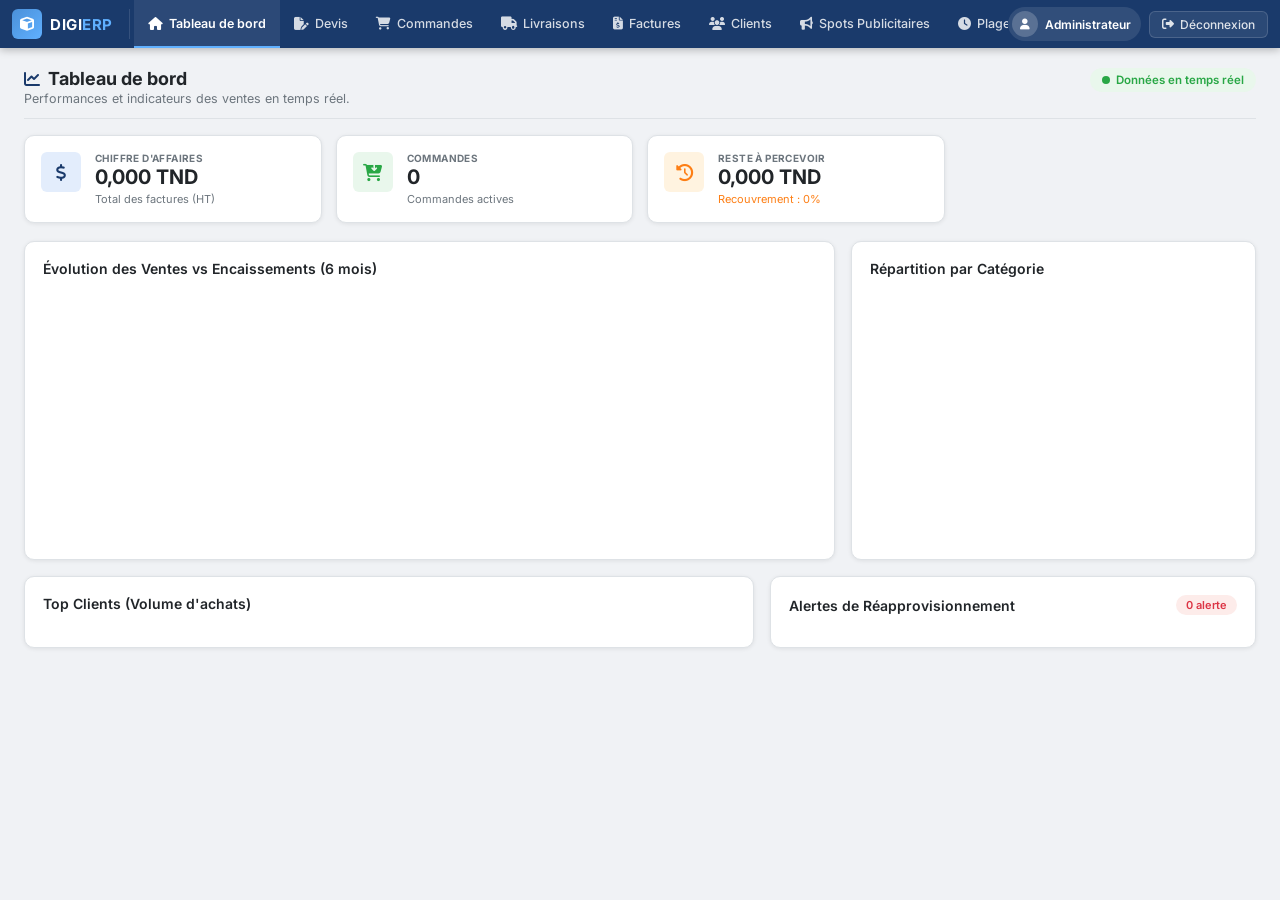
==== wwwroot/index.html @ 172679f7 "added plage horaire menu and register page 31/7/2026" ====
<!DOCTYPE html>
<html lang="fr">
<head>
    <meta charset="UTF-8">
    <meta name="viewport" content="width=device-width, initial-scale=1.0">
    <title>DIGI ERP - Ventes & Facturation</title>
    <!-- Polices Google Fonts -->
    <link rel="preconnect" href="https://fonts.googleapis.com">
    <link rel="preconnect" href="https://fonts.gstatic.com" crossorigin>
    <link href="https://fonts.googleapis.com/css2?family=Inter:wght@300;400;500;600;700;800&display=swap" rel="stylesheet">
    <!-- FontAwesome pour les icônes -->
    <link rel="stylesheet" href="https://cdnjs.cloudflare.com/ajax/libs/font-awesome/6.4.0/css/all.min.css">
    
    <!-- DevExtreme CSS -->
    <link rel="stylesheet" href="https://cdn3.devexpress.com/jslib/23.2.5/css/dx.common.css">
    <link rel="stylesheet" href="https://cdn3.devexpress.com/jslib/23.2.5/css/dx.softblue.css">
    
    <!-- Styles CSS personnalisés -->
    <link rel="stylesheet" href="css/styles.css">
    
    <!-- jQuery requis pour DevExtreme -->
    <script src="https://code.jquery.com/jquery-3.5.1.min.js"></script>
    
    <!-- DevExtreme JS + Traduction Française -->
    <script src="https://cdn3.devexpress.com/jslib/23.2.5/js/dx.all.js"></script>
    <script src="https://cdn3.devexpress.com/jslib/23.2.5/js/localization/dx.messages.fr.js"></script>
</head>
<body class="dx-viewport">

    <!-- ÉCRAN DE CONNEXION -->
    <div class="login-container" id="login-screen" style="display: none;">
        <div class="login-card">
            <div class="login-header">
                <div class="login-logo-icon">
                    <i class="fa-solid fa-cube"></i>
                </div>
                <h2>DIGI<span>ERP</span></h2>
                <p>Système de gestion commerciale sécurisé</p>
            </div>

            <form id="login-form">
                <div class="input-group">
                    <label for="login-email"><i class="fa-regular fa-envelope"></i> Adresse Email</label>
                    <input type="email" id="login-email" required placeholder="nom@exemple.com">
                </div>
                <div class="input-group">
                    <label for="login-password"><i class="fa-solid fa-lock"></i> Mot de passe</label>
                    <input type="password" id="login-password" required placeholder="••••••••">
                </div>

                <div class="error-msg" id="login-error" style="display: none;">
                    <i class="fa-solid fa-circle-exclamation"></i> <span>Identifiants invalides</span>
                </div>

                <div class="login-actions">
                    <button type="submit" class="btn btn-login" id="btn-login-submit">
                        <span>Se connecter</span>
                        <i class="fa-solid fa-arrow-right-to-bracket"></i>
                    </button>

                    <button type="button" class="btn btn-secondary" id="btn-register">
                        <span>Créer un compte</span>
                        <i class="fa-solid fa-user-plus"></i>
                    </button>
                </div>
            </form>

            <div class="login-footer">
                <p>&copy; 2026 DIGI ERP. Tous droits réservés.</p>
            </div>
        </div>
    </div>

    <!-- ÉCRAN D'INSCRIPTION -->
    <div class="login-container" id="register-screen" style="display:none;">
        <div class="login-card">

            <div class="login-header">
                <div class="login-logo-icon">
                    <i class="fa-solid fa-user-plus"></i>
                </div>

                <h2>DIGI<span>ERP</span></h2>
                <p>Créer un nouveau compte</p>
            </div>

            <form id="register-form">

                <div class="input-group">
                    <label>
                        <i class="fa-solid fa-user"></i>
                        Nom complet
                    </label>
                    <input type="text"
                           id="register-name"
                           required
                           placeholder="Username">
                </div>

                <div class="input-group">
                    <label>
                        <i class="fa-regular fa-envelope"></i>
                        Adresse Email
                    </label>
                    <input type="email"
                           id="register-email"
                           required
                           placeholder="nom@exemple.com">
                </div>

                <div class="input-group">
                    <label>
                        <i class="fa-solid fa-lock"></i>
                        Mot de passe
                    </label>
                    <input type="password"
                           id="register-password"
                           required>
                </div>

                <div class="input-group">
                    <label>
                        <i class="fa-solid fa-lock"></i>
                        Confirmer le mot de passe
                    </label>
                    <input type="password"
                           id="register-confirm-password"
                           required>
                </div>

                <div class="error-msg"
                     id="register-error"
                     style="display:none;">
                </div>

                <div class="login-actions">
                    <button type="submit"
                            class="btn btn-login">
                        <i class="fa-solid fa-user-plus"></i>
                        Créer le compte
                    </button>

                    <button type="button"
                            class="btn btn-secondary"
                            id="btn-login">
                        <i class="fa-solid fa-arrow-left"></i>
                        Retour
                    </button>
                </div>
            </form>
        </div>
    </div>

    <div class="app-container">
        <!-- BARRE DE NAVIGATION HORIZONTALE SUPÉRIEURE -->
        <header class="topnav">
            <!-- Logo -->
            <div class="topnav-logo">
                <div class="logo-icon-nav"><i class="fa-solid fa-cube"></i></div>
                <div class="logo-text-nav">DIGI<span>ERP</span></div>
            </div>

            <!-- Navigation -->
            <nav class="topnav-menu">
                <a href="#tableau-bord" class="topnav-item active" id="nav-tableau-bord">
                    <i class="fa-solid fa-house"></i>
                    <span>Tableau de bord</span>
                </a>
                <a href="#devis" class="topnav-item" id="nav-devis">
                    <i class="fa-solid fa-file-pen"></i>
                    <span>Devis</span>
                </a>
                <a href="#commandes" class="topnav-item" id="nav-commandes">
                    <i class="fa-solid fa-cart-shopping"></i>
                    <span>Commandes</span>
                </a>
                <a href="#livraisons" class="topnav-item" id="nav-livraisons">
                    <i class="fa-solid fa-truck"></i>
                    <span>Livraisons</span>
                </a>
                <a href="#factures" class="topnav-item" id="nav-factures">
                    <i class="fa-solid fa-file-invoice-dollar"></i>
                    <span>Factures</span>
                </a>
                <a href="#clients" class="topnav-item" id="nav-clients">
                    <i class="fa-solid fa-users"></i>
                    <span>Clients</span>
                </a>
                <a href="#articles" class="topnav-item" id="nav-articles">
                    <i class="fa-solid fa-bullhorn"></i>
                    <span>Spots Publicitaires</span>
                </a>
                <a href="#plages-horaires" class="topnav-item" id="nav-plages-horaires">
                    <i class="fa-solid fa-clock"></i>
                    <span>Plages Horaires</span>
                </a>
                <a href="#settings" class="topnav-item" id="nav-settings">
                    <i class="fa-solid fa-gear"></i>
                    <span>Paramètres PDF</span>
                </a>
            </nav>

            <!-- Actions droite -->
            <div class="topnav-actions">
                <div class="user-chip">
                    <div class="user-chip-avatar"><i class="fa-solid fa-user"></i></div>
                    <span class="user-name">Administrateur</span>
                </div>
                <button class="btn-deconnexion" id="logout-btn">
                    <i class="fa-solid fa-right-from-bracket"></i>
                    <span>Déconnexion</span>
                </button>
            </div>
        </header>

        <!-- CONTENU PRINCIPAL -->
        <main class="main-content">
            <div class="content-body">

                <!-- 1. ONGLET : TABLEAU DE BORD -->
                <section id="pane-tableau-bord" class="tab-pane active">
                    <!-- En-tête de page -->
                    <div class="page-header">
                        <div class="page-header-left">
                            <h1><i class="fa-solid fa-chart-line"></i> Tableau de bord</h1>
                            <p>Performances et indicateurs des ventes en temps réel.</p>
                        </div>
                        <div class="page-header-right">
                            <div class="live-badge">
                                <span class="pulse-dot"></span> Données en temps réel
                            </div>
                        </div>
                    </div>

                    <!-- CARTES KPI -->
                    <div class="kpi-grid">
                        <div class="kpi-card">
                            <div class="kpi-icon-wrap ca">
                                <i class="fa-solid fa-dollar-sign"></i>
                            </div>
                            <div class="kpi-body">
                                <div class="kpi-label">CHIFFRE D'AFFAIRES</div>
                                <div class="kpi-value" id="kpi-ca">0,000 TND</div>
                                <div class="kpi-sub">Total des factures (HT)</div>
                            </div>
                        </div>
                        <div class="kpi-card">
                            <div class="kpi-icon-wrap commandes">
                                <i class="fa-solid fa-cart-arrow-down"></i>
                            </div>
                            <div class="kpi-body">
                                <div class="kpi-label">COMMANDES</div>
                                <div class="kpi-value" id="kpi-commandes">0</div>
                                <div class="kpi-sub">Commandes actives</div>
                            </div>
                        </div>
                        <div class="kpi-card">
                            <div class="kpi-icon-wrap impayes">
                                <i class="fa-solid fa-clock-rotate-left"></i>
                            </div>
                            <div class="kpi-body">
                                <div class="kpi-label">RESTE À PERCEVOIR</div>
                                <div class="kpi-value" id="kpi-impayes">0,000 TND</div>
                                <div class="kpi-sub kpi-sub-danger" id="kpi-taux-recouvrement">Recouvrement : 0%</div>
                            </div>
                        </div>
                    </div>

                    <!-- SECTION DE GRAPHES DEVEXTREME -->
                    <div class="charts-row">
                        <div class="chart-card large">
                            <div class="card-header">
                                <h3>Évolution des Ventes vs Encaissements (6 mois)</h3>
                            </div>
                            <div id="chart-evolution" class="devextreme-chart"></div>
                        </div>
                        <div class="chart-card small">
                            <div class="card-header">
                                <h3>Répartition par Catégorie</h3>
                            </div>
                            <div id="chart-categories" class="devextreme-chart"></div>
                        </div>
                    </div>

                    <!-- GRID INFÉRIEURE : TOP CLIENTS & ALERTE STOCKS -->
                    <div class="dashboard-bottom-grid">
                        <div class="table-card">
                            <div class="card-header-flex">
                                <h3>Top Clients (Volume d'achats)</h3>
                            </div>
                            <div id="grid-top-clients"></div>
                        </div>
                        <div class="alert-card">
                            <div class="card-header-flex">
                                <h3>Alertes de Réapprovisionnement</h3>
                                <span class="alert-count-badge" id="stock-alert-count">0 alerte</span>
                            </div>
                            <div class="alert-list-container" id="dashboard-stock-alerts"></div>
                        </div>
                    </div>
                </section>

                <!-- 2. ONGLET : DEVIS -->
                <section id="pane-devis" class="tab-pane">
                    <div class="page-header">
                        <div class="page-header-left">
                            <h1>Devis Commerciaux</h1>
                            <p>Création, suivi et conversion des devis en bons de commande.</p>
                        </div>
                        <div class="page-header-right">
                            <button class="btn btn-primary" id="btn-creer-devis-dx">
                                <i class="fa-solid fa-plus"></i> Nouveau Devis
                            </button>
                        </div>
                    </div>

                    <!-- KPI Devis -->
                    <div class="kpi-grid facture-kpis">
                        <div class="kpi-card kpi-card-flat">
                            <div class="kpi-icon-wrap ca"><i class="fa-solid fa-file-pen"></i></div>
                            <div class="kpi-body">
                                <div class="kpi-label">TOTAL DEVIS</div>
                                <div class="kpi-value" id="kpi-devis-total">0</div>
                                <div class="kpi-sub">Nombre de devis</div>
                            </div>
                        </div>
                        <div class="kpi-card kpi-card-flat">
                            <div class="kpi-icon-wrap commandes"><i class="fa-solid fa-paper-plane"></i></div>
                            <div class="kpi-body">
                                <div class="kpi-label">DEVIS ENVOYÉS</div>
                                <div class="kpi-value" id="kpi-devis-envoyes">0</div>
                                <div class="kpi-sub">En attente de réponse</div>
                            </div>
                        </div>
                        <div class="kpi-card kpi-card-flat">
                            <div class="kpi-icon-wrap clients"><i class="fa-solid fa-circle-check"></i></div>
                            <div class="kpi-body">
                                <div class="kpi-label">DEVIS ACCEPTÉS</div>
                                <div class="kpi-value" id="kpi-devis-acceptes">0</div>
                                <div class="kpi-sub">Convertis en commande</div>
                            </div>
                        </div>
                        <div class="kpi-card kpi-card-flat">
                            <div class="kpi-icon-wrap impayes"><i class="fa-solid fa-money-bill"></i></div>
                            <div class="kpi-body">
                                <div class="kpi-label">MONTANT TOTAL</div>
                                <div class="kpi-value" id="kpi-devis-montant">0</div>
                                <div class="kpi-sub">Valeur du pipeline</div>
                            </div>
                        </div>
                    </div>

                    <!-- Grid Devis -->
                    <div class="grid-wrapper">
                        <div id="grid-devis" class="devextreme-grid"></div>
                    </div>
                </section>

                <!-- 3. ONGLET : FACTURES -->
                <section id="pane-factures" class="tab-pane">
                    <div class="page-header">
                        <div class="page-header-left">
                            <h1>Factures de Vente</h1>
                            <p>Gestion et suivi des factures clients</p>
                        </div>
                    </div>

                    <!-- KPI Factures -->
                    <div class="kpi-grid facture-kpis">
                        <div class="kpi-card kpi-card-flat">
                            <div class="kpi-icon-wrap ca"><i class="fa-solid fa-dollar-sign"></i></div>
                            <div class="kpi-body">
                                <div class="kpi-label">CHIFFRE D'AFFAIRES HT</div>
                                <div class="kpi-value" id="kpi-fact-ca-ht">0,000</div>
                                <div class="kpi-sub">Total des factures (HT)</div>
                            </div>
                        </div>
                        <div class="kpi-card kpi-card-flat">
                            <div class="kpi-icon-wrap commandes"><i class="fa-solid fa-dollar-sign"></i></div>
                            <div class="kpi-body">
                                <div class="kpi-label">CHIFFRE D'AFFAIRES TTC</div>
                                <div class="kpi-value" id="kpi-fact-ca-ttc">0,000</div>
                                <div class="kpi-sub">Total des factures (TTC)</div>
                            </div>
                        </div>
                        <div class="kpi-card kpi-card-flat">
                            <div class="kpi-icon-wrap clients"><i class="fa-solid fa-circle-check"></i></div>
                            <div class="kpi-body">
                                <div class="kpi-label">TOTAL PERDU</div>
                                <div class="kpi-value" id="kpi-fact-perdu">0,000</div>
                                <div class="kpi-sub">Montant déjà payé</div>
                            </div>
                        </div>
                        <div class="kpi-card kpi-card-flat">
                            <div class="kpi-icon-wrap impayes"><i class="fa-solid fa-clock-rotate-left"></i></div>
                            <div class="kpi-body">
                                <div class="kpi-label">RESTE À PERCEVOIR</div>
                                <div class="kpi-value" id="kpi-fact-reste">0,000</div>
                                <div class="kpi-sub">Solde en attente</div>
                            </div>
                        </div>
                    </div>

                    <!-- DevExtreme dxDataGrid pour les factures -->
                    <div class="grid-wrapper">
                        <div id="grid-factures" class="devextreme-grid"></div>
                    </div>
                </section>

                <!-- 3. ONGLET : COMMANDES -->
                <section id="pane-commandes" class="tab-pane">
                    <div class="page-header">
                        <div class="page-header-left">
                            <h1>Bons de Commande Client</h1>
                            <p>Flux des ventes : Validation de stock et facturation.</p>
                        </div>
                    </div>
                    <div class="grid-wrapper">
                        <div id="grid-commandes" class="devextreme-grid"></div>
                    </div>
                </section>

                <!-- 4. ONGLET : CLIENTS -->
                <section id="pane-clients" class="tab-pane">
                    <div class="page-header">
                        <div class="page-header-left">
                            <h1>Fiches Clients</h1>
                            <p>Gestion de la relation client, limites de crédit et encours.</p>
                        </div>
                        <div class="page-header-right">
                            <button class="btn btn-primary" id="btn-creer-client-dx">
                                <i class="fa-solid fa-user-plus"></i> Nouveau Client
                            </button>
                        </div>
                    </div>
                    <div class="grid-wrapper">
                        <div id="grid-clients" class="devextreme-grid"></div>
                    </div>
                </section>

                <!-- 5. ONGLET : SPOTS PUBLICITAIRES -->
                <section id="pane-articles" class="tab-pane">
                    <div class="page-header">
                        <div class="page-header-left">
                            <h1>Catalogue des Spots Publicitaires</h1>
                            <p>Gestion du catalogue des spots publicitaires, tarifs HT et taux de TVA.</p>
                        </div>
                        <div class="page-header-right">
                            <button class="btn btn-primary" id="btn-creer-article-dx">
                                <i class="fa-solid fa-plus"></i> Ajouter un Spot Publicitaire
                            </button>
                        </div>
                    </div>
                    <div class="grid-wrapper">
                        <div id="grid-articles" class="devextreme-grid"></div>
                    </div>
                </section>

                <!-- 6. ONGLET : LIVRAISONS -->
                <section id="pane-livraisons" class="tab-pane">
                    <div class="page-header">
                        <div class="page-header-left">
                            <h1><i class="fa-solid fa-truck"></i> Bons de Livraison</h1>
                            <p>Gestion des livraisons : saisie des quantités, validation et suivi.</p>
                        </div>
                    </div>

                    <!-- KPI Livraisons -->
                    <div class="kpi-grid facture-kpis">
                        <div class="kpi-card kpi-card-flat">
                            <div class="kpi-icon-wrap ca"><i class="fa-solid fa-truck"></i></div>
                            <div class="kpi-body">
                                <div class="kpi-label">TOTAL LIVRAISONS</div>
                                <div class="kpi-value" id="kpi-liv-total">0</div>
                                <div class="kpi-sub">Bons de livraison</div>
                            </div>
                        </div>
                        <div class="kpi-card kpi-card-flat">
                            <div class="kpi-icon-wrap commandes"><i class="fa-solid fa-clock"></i></div>
                            <div class="kpi-body">
                                <div class="kpi-label">EN ATTENTE</div>
                                <div class="kpi-value" id="kpi-liv-attente">0</div>
                                <div class="kpi-sub">À traiter</div>
                            </div>
                        </div>
                        <div class="kpi-card kpi-card-flat">
                            <div class="kpi-icon-wrap clients"><i class="fa-solid fa-circle-check"></i></div>
                            <div class="kpi-body">
                                <div class="kpi-label">LIVRÉES</div>
                                <div class="kpi-value" id="kpi-liv-livrees">0</div>
                                <div class="kpi-sub">Complètes</div>
                            </div>
                        </div>
                        <div class="kpi-card kpi-card-flat">
                            <div class="kpi-icon-wrap impayes"><i class="fa-solid fa-circle-half-stroke"></i></div>
                            <div class="kpi-body">
                                <div class="kpi-label">PARTIELLES</div>
                                <div class="kpi-value" id="kpi-liv-partielles">0</div>
                                <div class="kpi-sub">Livraison en 2 fois</div>
                            </div>
                        </div>
                    </div>

                    <!-- Grid Livraisons -->
                    <div class="grid-wrapper">
                        <div id="grid-livraisons" class="devextreme-grid"></div>
                    </div>
                </section>

                <!-- 7. ONGLET : PARAMÈTRES PDF & ENTREPRISE -->
                <section id="pane-settings" class="tab-pane">
                    <div class="page-header">
                        <div class="page-header-left">
                            <h1><i class="fa-solid fa-gear"></i> Paramètres PDF & Configuration Entreprise</h1>
                            <p>Personnalisez le nom de l'entreprise, l'adresse, le matricule fiscal et le logo imprimé sur les devis et factures PDF.</p>
                        </div>
                        <div class="page-header-right">
                            <button class="btn btn-primary" id="btn-save-settings">
                                <i class="fa-solid fa-floppy-disk"></i> Enregistrer les modifications
                            </button>
                        </div>
                    </div>

                    <div class="settings-container" style="display: grid; grid-template-columns: 2fr 1fr; gap: 20px; background: #fff; padding: 24px; border-radius: 12px; box-shadow: 0 4px 6px -1px rgba(0,0,0,0.1);">
                        <form id="form-settings" style="display: grid; grid-template-columns: 1fr 1fr; gap: 16px;">
                            <div class="input-group" style="grid-column: span 2;">
                                <label for="settings-nom"><i class="fa-solid fa-building"></i> Nom de l'entreprise</label>
                                <input type="text" id="settings-nom" placeholder="ex: DIGI ERP SARL" class="dx-texteditor-input" style="width:100%; padding: 10px; border: 1px solid #cbd5e1; border-radius: 6px;">
                            </div>
                            <div class="input-group" style="grid-column: span 2;">
                                <label for="settings-activite"><i class="fa-solid fa-briefcase"></i> Activité / Sous-titre</label>
                                <input type="text" id="settings-activite" placeholder="ex: Module de Ventes & Distribution" class="dx-texteditor-input" style="width:100%; padding: 10px; border: 1px solid #cbd5e1; border-radius: 6px;">
                            </div>
                            <div class="input-group" style="grid-column: span 2;">
                                <label for="settings-adresse"><i class="fa-solid fa-location-dot"></i> Adresse Siège Social</label>
                                <input type="text" id="settings-adresse" placeholder="ex: Avenue Habib Bourguiba, Tunis" class="dx-texteditor-input" style="width:100%; padding: 10px; border: 1px solid #cbd5e1; border-radius: 6px;">
                            </div>
                            <div class="input-group">
                                <label for="settings-tel"><i class="fa-solid fa-phone"></i> Téléphone</label>
                                <input type="text" id="settings-tel" placeholder="ex: +216 71 000 000" class="dx-texteditor-input" style="width:100%; padding: 10px; border: 1px solid #cbd5e1; border-radius: 6px;">
                            </div>
                            <div class="input-group">
                                <label for="settings-email"><i class="fa-solid fa-envelope"></i> Email de contact</label>
                                <input type="email" id="settings-email" placeholder="ex: contact@digierp.tn" class="dx-texteditor-input" style="width:100%; padding: 10px; border: 1px solid #cbd5e1; border-radius: 6px;">
                            </div>
                            <div class="input-group">
                                <label for="settings-mf"><i class="fa-solid fa-id-card"></i> Matricule Fiscal (MF)</label>
                                <input type="text" id="settings-mf" placeholder="ex: 1234567/A/M/000" class="dx-texteditor-input" style="width:100%; padding: 10px; border: 1px solid #cbd5e1; border-radius: 6px;">
                            </div>
                            <div class="input-group">
                                <label for="settings-rib"><i class="fa-solid fa-landmark"></i> RIB / IBAN Bancaire</label>
                                <input type="text" id="settings-rib" placeholder="ex: 01 234 567890123456789 01" class="dx-texteditor-input" style="width:100%; padding: 10px; border: 1px solid #cbd5e1; border-radius: 6px;">
                            </div>
                            <div class="input-group" style="grid-column: span 2;">
                                <label for="settings-footer"><i class="fa-solid fa-comment-dots"></i> Mentions Légales / Pied de Page PDF</label>
                                <input type="text" id="settings-footer" placeholder="ex: DIGI ERP - Document généré automatiquement" class="dx-texteditor-input" style="width:100%; padding: 10px; border: 1px solid #cbd5e1; border-radius: 6px;">
                            </div>
                        </form>

                        <div class="logo-upload-card" style="border-left: 1px solid #e2e8f0; padding-left: 20px; display: flex; flex-direction: column; align-items: center;">
                            <h4 style="margin-bottom: 15px; color: #1e293b;"><i class="fa-solid fa-image"></i> Logo de l'entreprise</h4>
                            <div id="logo-preview-container" style="width: 180px; height: 120px; border: 2px dashed #cbd5e1; border-radius: 8px; display: flex; align-items: center; justify-content: center; overflow: hidden; background: #f8fafc; margin-bottom: 15px;">
                                <img id="settings-logo-preview" src="" alt="Aperçu Logo" style="max-width: 100%; max-height: 100%; display: none;">
                                <span id="logo-placeholder-text" style="color: #94a3b8; font-size: 13px; text-align: center;">Aucun logo téléversé</span>
                            </div>
                            <input type="file" id="settings-logo-file" accept="image/*" style="display: none;">
                            <button type="button" class="btn" id="btn-select-logo" style="background: #e2e8f0; color: #334155; width: 100%; margin-bottom: 10px;">
                                <i class="fa-solid fa-upload"></i> Choisir un fichier
                            </button>
                        </div>
                    </div>
                </section>

                <!-- 8. ONGLET : PLAGES HORAIRES -->
                <section id="pane-plages-horaires" class="tab-pane">
                    <div class="page-header">
                        <div class="page-header-left">
                            <h1><i class="fa-solid fa-clock"></i> Gestion des Plages Horaires</h1>
                            <p>Gérez les créneaux et tranches horaires pour la diffusion des spots publicitaires.</p>
                        </div>
                        <div class="page-header-right">
                            <button class="btn btn-primary" id="btn-creer-plage-horaire-dx">
                                <i class="fa-solid fa-plus"></i> Nouvelle Plage Horaire
                            </button>
                        </div>
                    </div>

                    <div class="grid-wrapper">
                        <div id="grid-plages-horaires" class="devextreme-grid"></div>
                    </div>
                </section>
            </div>
        </main>
    </div>

    <!-- CONTENEURS DES POPUPS DEVEXTREME -->
    <div id="popup-client"></div>
    <div id="popup-article"></div>
    <div id="popup-commande"></div>
    <div id="popup-devis"></div>
    <div id="popup-detail-devis"></div>
    <div id="popup-reglement"></div>
    <div id="popup-detail-commande"></div>
    <div id="popup-ajout-stock"></div>
    <div id="popup-categorie"></div>
    <div id="popup-detail-livraison"></div>
    <div id="popup-saisir-qte"></div>
    <div id="popup-plage-horaire"></div>
    <div id="popup-form-plage-horaire"></div>

    <!-- Notification Toast -->
    <div id="dx-toast"></div>

    <!-- Fichiers JS de l'Application -->
    <!-- 1. Utilitaires partagés, auth, navigation, formatters -->
    <script src="js/common.js"></script>
    <!-- 2. Modules métier (ordre alphabétique, sans dépendances croisées) -->
    <script src="js/dashboard.js"></script>
    <script src="js/commandes.js"></script>
    <script src="js/factures.js"></script>
    <script src="js/clients.js"></script>
    <script src="js/articles.js"></script>
    <script src="js/devis.js"></script>
    <script src="js/livraisons.js"></script>
    <script src="js/plages_horaires.js"></script>
    <script src="js/settings.js"></script>
    <!-- 3. Bootstrap principal (document.ready) -->
    <script src="js/app.js"></script>

</body>
</html>
---- wwwroot/css/styles.css ----
/* ================================================================
   DESIGN SYSTEM & STYLESHEET - AURA ERP (DIGIERP-Style)
   ================================================================ */

:root {
    /* Core Palette — navy primary like DIGIERP */
    --navy:          #1a3a6b;
    --navy-dark:     #122d55;
    --navy-deeper:   #0d2040;
    --navy-light:    #2a5298;
    --accent-blue:   #4a90d9;
    --accent-light:  #e8f0fb;

    /* Background */
    --bg-app:        #f0f2f5;
    --bg-white:      #ffffff;
    --bg-row-alt:    #f7f9fc;

    /* Text */
    --text-main:     #212529;
    --text-muted:    #6c757d;
    --text-light:    #adb5bd;
    --text-nav:      rgba(255,255,255,0.82);
    --text-nav-act:  #ffffff;

    /* Status colors */
    --success:       #28a745;
    --success-light: #e9f7ec;
    --danger:        #dc3545;
    --danger-light:  #fdecea;
    --warning:       #fd7e14;
    --warning-light: #fff3e0;
    --info:          #17a2b8;
    --info-light:    #e0f7fa;

    /* Borders & Shadows */
    --border:        #dee2e6;
    --border-dark:   #ced4da;
    --shadow-sm:     0 1px 4px rgba(0,0,0,0.08);
    --shadow-md:     0 4px 12px rgba(0,0,0,0.10);
    --shadow-lg:     0 8px 24px rgba(0,0,0,0.12);

    /* Radii */
    --r-sm: 4px;
    --r-md: 6px;
    --r-lg: 10px;

    /* Typography */
    --font: 'Inter', -apple-system, BlinkMacSystemFont, 'Segoe UI', sans-serif;

    /* Transitions */
    --t: 0.18s ease;
}

/* Dark mode overrides */
body.dark-mode {
    --bg-app:        #0d1117;
    --bg-white:      #161b22;
    --bg-row-alt:    #1c2230;
    --text-main:     #e6edf3;
    --text-muted:    #8b949e;
    --text-light:    #484f58;
    --border:        #21262d;
    --border-dark:   #30363d;
    --shadow-sm:     0 1px 4px rgba(0,0,0,0.4);
    --shadow-md:     0 4px 12px rgba(0,0,0,0.5);
}

/* ----------------------------------------------------------------
   RESETS & BASE
   ---------------------------------------------------------------- */
*, *::before, *::after { margin: 0; padding: 0; box-sizing: border-box; }

body {
    font-family: var(--font);
    font-size: 13.5px;
    background: var(--bg-app);
    color: var(--text-main);
    height: 100vh;
    overflow: hidden;
}

input, button, select, textarea { font-family: inherit; }

/* ================================================================
   TOP NAVIGATION BAR  (DIGIERP-style horizontal nav)
   ================================================================ */
.topnav {
    position: fixed;
    top: 0;
    left: 0;
    right: 0;
    height: 48px;
    background: var(--navy);
    display: flex;
    align-items: center;
    padding: 0 12px;
    gap: 0;
    z-index: 1000;
    box-shadow: 0 2px 8px rgba(0,0,0,0.25);
    flex-shrink: 0;
}

/* Logo */
.topnav-logo {
    display: flex;
    align-items: center;
    gap: 8px;
    padding-right: 16px;
    border-right: 1px solid rgba(255,255,255,0.12);
    margin-right: 4px;
    flex-shrink: 0;
}

.logo-icon-nav {
    width: 30px;
    height: 30px;
    background: linear-gradient(135deg, #4a90d9, #60b0ff);
    border-radius: 6px;
    display: flex;
    align-items: center;
    justify-content: center;
    font-size: 14px;
    color: #fff;
}

.logo-text-nav {
    font-size: 15px;
    font-weight: 700;
    color: #ffffff;
    letter-spacing: 0.5px;
}

.logo-text-nav span { color: #60b0ff; }

/* Nav menu */
.topnav-menu {
    display: flex;
    align-items: stretch;
    height: 100%;
    flex-grow: 1;
    overflow: hidden;
}

.topnav-item {
    display: flex;
    align-items: center;
    gap: 6px;
    padding: 0 14px;
    height: 100%;
    color: var(--text-nav);
    text-decoration: none;
    font-size: 12.5px;
    font-weight: 500;
    white-space: nowrap;
    border-bottom: 2px solid transparent;
    transition: color var(--t), background var(--t), border-color var(--t);
    cursor: pointer;
}

.topnav-item:hover {
    color: var(--text-nav-act);
    background: rgba(255,255,255,0.07);
}

.topnav-item.active {
    color: var(--text-nav-act);
    border-bottom-color: #60b0ff;
    background: rgba(255,255,255,0.08);
    font-weight: 600;
}

.topnav-item i { font-size: 13px; }
.nav-arrow { font-size: 9px !important; opacity: 0.6; }

/* Right side actions */
.topnav-actions {
    display: flex;
    align-items: center;
    gap: 8px;
    flex-shrink: 0;
}

.company-filter {
    display: flex;
    align-items: center;
    gap: 6px;
    background: rgba(255,255,255,0.08);
    border: 1px solid rgba(255,255,255,0.15);
    border-radius: var(--r-md);
    padding: 5px 10px;
    cursor: pointer;
    color: rgba(255,255,255,0.8);
    font-size: 12px;
    transition: background var(--t);
    white-space: nowrap;
    max-width: 180px;
    overflow: hidden;
}

.company-filter:hover { background: rgba(255,255,255,0.13); }
.company-name { overflow: hidden; text-overflow: ellipsis; }

.topnav-notifications { display: flex; align-items: center; gap: 4px; }

.topnav-icon-btn {
    width: 32px;
    height: 32px;
    border-radius: 50%;
    border: none;
    background: rgba(255,255,255,0.08);
    color: rgba(255,255,255,0.8);
    display: flex;
    align-items: center;
    justify-content: center;
    font-size: 13px;
    cursor: pointer;
    transition: all var(--t);
    position: relative;
}

.topnav-icon-btn:hover {
    background: rgba(255,255,255,0.18);
    color: #fff;
}

.notif-count {
    position: absolute;
    top: 2px; right: 2px;
    background: var(--danger);
    color: #fff;
    font-size: 9px;
    font-weight: 700;
    min-width: 14px;
    height: 14px;
    border-radius: 7px;
    display: flex;
    align-items: center;
    justify-content: center;
    padding: 0 2px;
}

.user-chip {
    display: flex;
    align-items: center;
    gap: 7px;
    background: rgba(255,255,255,0.1);
    border-radius: 20px;
    padding: 4px 10px 4px 4px;
    cursor: pointer;
}

.user-chip-avatar {
    width: 26px;
    height: 26px;
    border-radius: 50%;
    background: rgba(255,255,255,0.2);
    display: flex;
    align-items: center;
    justify-content: center;
    font-size: 11px;
    color: #fff;
}

.user-chip .user-name {
    font-size: 12px;
    font-weight: 600;
    color: #fff;
}

.btn-deconnexion {
    display: flex;
    align-items: center;
    gap: 6px;
    background: rgba(255,255,255,0.08);
    border: 1px solid rgba(255,255,255,0.15);
    border-radius: var(--r-md);
    padding: 5px 12px;
    color: rgba(255,255,255,0.85);
    font-size: 12px;
    font-weight: 500;
    cursor: pointer;
    transition: all var(--t);
    white-space: nowrap;
}

.btn-deconnexion:hover {
    background: rgba(220,53,69,0.3);
    border-color: rgba(220,53,69,0.5);
    color: #fff;
}

/* ================================================================
   MAIN CONTENT AREA
   ================================================================ */
.app-container {
    display: flex;
    flex-direction: column;
    height: 100vh;
    overflow: hidden;
}

.main-content {
    margin-top: 48px;
    flex-grow: 1;
    overflow-y: auto;
    background: var(--bg-app);
}

.content-body {
    padding: 20px 24px 32px;
}

/* Tab panes */
.tab-pane { display: none; }
.tab-pane.active {
    display: block;
    animation: fadeIn 0.22s ease forwards;
}

@keyframes fadeIn {
    from { opacity: 0; transform: translateY(6px); }
    to   { opacity: 1; transform: translateY(0); }
}

/* ================================================================
   PAGE HEADER (titre + sous-titre + boutons droit)
   ================================================================ */
.page-header {
    display: flex;
    justify-content: space-between;
    align-items: flex-start;
    margin-bottom: 16px;
    padding-bottom: 12px;
    border-bottom: 1px solid var(--border);
}

.page-header-left h1 {
    font-size: 18px;
    font-weight: 700;
    color: var(--text-main);
    display: flex;
    align-items: center;
    gap: 8px;
}

.page-header-left h1 i {
    color: var(--navy);
    font-size: 16px;
}

.page-header-left p {
    font-size: 12.5px;
    color: var(--text-muted);
    margin-top: 2px;
}

.page-header-right {
    display: flex;
    align-items: center;
    gap: 8px;
}

/* Live badge */
.live-badge {
    display: flex;
    align-items: center;
    gap: 6px;
    font-size: 11.5px;
    font-weight: 600;
    color: var(--success);
    background: var(--success-light);
    padding: 5px 12px;
    border-radius: 20px;
}

/* ================================================================
   KPI CARDS  (style DIGIERP — card avec bande couleur à gauche)
   ================================================================ */
.kpi-grid {
    display: grid;
    grid-template-columns: repeat(4, 1fr);
    gap: 14px;
    margin-bottom: 18px;
}

.kpi-card {
    background: var(--bg-white);
    border: 1px solid var(--border);
    border-radius: var(--r-lg);
    padding: 16px;
    display: flex;
    align-items: flex-start;
    gap: 14px;
    box-shadow: var(--shadow-sm);
    transition: box-shadow var(--t), transform var(--t);
}

.kpi-card:hover {
    box-shadow: var(--shadow-md);
    transform: translateY(-1px);
}

/* Flat variant for factures pane */
.kpi-card-flat {
    border-radius: var(--r-md);
    padding: 14px;
}

.kpi-icon-wrap {
    width: 40px;
    height: 40px;
    border-radius: var(--r-md);
    display: flex;
    align-items: center;
    justify-content: center;
    font-size: 17px;
    flex-shrink: 0;
}

.kpi-icon-wrap.ca        { background: #e3edfc; color: var(--navy); }
.kpi-icon-wrap.commandes { background: var(--success-light); color: var(--success); }
.kpi-icon-wrap.clients   { background: var(--info-light); color: var(--info); }
.kpi-icon-wrap.impayes   { background: var(--warning-light); color: var(--warning); }

.kpi-body { display: flex; flex-direction: column; gap: 2px; }

.kpi-label {
    font-size: 10px;
    font-weight: 700;
    color: var(--text-muted);
    letter-spacing: 0.4px;
    text-transform: uppercase;
}

.kpi-value {
    font-size: 20px;
    font-weight: 700;
    color: var(--text-main);
    line-height: 1.1;
}

.kpi-sub {
    font-size: 11px;
    color: var(--text-muted);
    margin-top: 2px;
}

.kpi-sub-danger { color: var(--warning) !important; }

/* ================================================================
   CHARTS GRID
   ================================================================ */
.charts-row {
    display: grid;
    grid-template-columns: 2fr 1fr;
    gap: 16px;
    margin-bottom: 16px;
}

.chart-card {
    background: var(--bg-white);
    border: 1px solid var(--border);
    border-radius: var(--r-lg);
    padding: 18px;
    box-shadow: var(--shadow-sm);
}

.card-header {
    display: flex;
    justify-content: space-between;
    align-items: center;
    margin-bottom: 14px;
}

.card-header h3 {
    font-size: 14px;
    font-weight: 600;
    color: var(--text-main);
}

.devextreme-chart {
    height: 250px !important;
    width: 100% !important;
}

/* ================================================================
   DASHBOARD BOTTOM GRID
   ================================================================ */
.dashboard-bottom-grid {
    display: grid;
    grid-template-columns: 1.5fr 1fr;
    gap: 16px;
}

.table-card, .alert-card {
    background: var(--bg-white);
    border: 1px solid var(--border);
    border-radius: var(--r-lg);
    padding: 18px;
    box-shadow: var(--shadow-sm);
}

.card-header-flex {
    display: flex;
    justify-content: space-between;
    align-items: center;
    margin-bottom: 14px;
}

.card-header-flex h3 { font-size: 14px; font-weight: 600; }

.alert-count-badge {
    background: var(--danger-light);
    color: var(--danger);
    font-size: 11px;
    font-weight: 600;
    padding: 3px 10px;
    border-radius: 20px;
}

.alert-list-container {
    display: flex;
    flex-direction: column;
    gap: 10px;
    max-height: 250px;
    overflow-y: auto;
}

.alert-item {
    display: flex;
    align-items: center;
    gap: 12px;
    padding: 10px;
    background: var(--bg-app);
    border-left: 3px solid var(--danger);
    border-radius: 0 var(--r-sm) var(--r-sm) 0;
    font-size: 13px;
}

.alert-item.warning { border-left-color: var(--warning); }
.alert-item-icon { font-size: 14px; color: var(--danger); }
.alert-item.warning .alert-item-icon { color: var(--warning); }
.alert-item-details { display: flex; flex-direction: column; flex-grow: 1; }
.alert-item-title { font-size: 13px; font-weight: 600; }
.alert-item-meta { font-size: 11px; color: var(--text-muted); }
.alert-stock-badge { font-weight: 700; color: var(--danger); }
.alert-item.warning .alert-stock-badge { color: var(--warning); }

/* ================================================================
   DATA GRID WRAPPERS
   ================================================================ */
.grid-wrapper {
    background: var(--bg-white);
    border: 1px solid var(--border);
    border-radius: var(--r-lg);
    box-shadow: var(--shadow-sm);
    overflow: hidden;
}

.devextreme-grid {
    background: transparent !important;
    border: none !important;
    box-shadow: none !important;
    border-radius: 0 !important;
    margin-bottom: 0;
}

/* ================================================================
   DEVEXTREME DATAGRID — DIGIERP style navy header
   ================================================================ */
.dx-viewport, .dx-widget {
    font-family: var(--font) !important;
    font-size: 13px !important;
}

.dx-datagrid {
    background: transparent !important;
}

/* Navy header rows */
.dx-datagrid-headers {
    background: var(--navy) !important;
    border-bottom: none !important;
}

.dx-datagrid-headers .dx-header-row td,
.dx-datagrid-headers .dx-header-row th {
    background: var(--navy) !important;
    color: #ffffff !important;
    border-right: 1px solid rgba(255,255,255,0.1) !important;
    border-bottom: none !important;
}

.dx-datagrid-headers .dx-datagrid-text-content {
    font-weight: 600 !important;
    font-size: 12px !important;
    text-transform: uppercase !important;
    letter-spacing: 0.3px !important;
    color: #ffffff !important;
}

.dx-header-filter {
    color: rgba(255,255,255,0.7) !important;
}

/* Filter row */
.dx-datagrid-filter-row td {
    background: #f8f9fa !important;
    border-bottom: 1px solid var(--border) !important;
    padding: 4px 6px !important;
}

body.dark-mode .dx-datagrid-filter-row td {
    background: #1a2030 !important;
}

/* Data rows */
.dx-data-row > td {
    border-bottom: 1px solid var(--border) !important;
    padding: 7px 10px !important;
    font-size: 13px !important;
    color: var(--text-main) !important;
    vertical-align: middle !important;
}

.dx-data-row:nth-child(even) > td {
    background: var(--bg-row-alt) !important;
}

.dx-data-row:hover > td {
    background: var(--accent-light) !important;
}

.dx-datagrid-rowsview .dx-row-focused.dx-data-row > td {
    background: var(--accent-light) !important;
    color: var(--navy) !important;
}

/* Column chooser, sort icons */
.dx-sort { color: rgba(255,255,255,0.8) !important; }

/* Pager */
.dx-datagrid-pager {
    background: var(--bg-white) !important;
    border-top: 1px solid var(--border) !important;
    padding: 6px 12px !important;
}

/* Toolbar */
.dx-datagrid-header-panel {
    background: var(--bg-white) !important;
    border-bottom: 1px solid var(--border) !important;
    padding: 8px 12px !important;
}

/* ================================================================
   DEVEXTREME POPUP styling
   ================================================================ */
.dx-overlay-content.dx-popup-normal {
    border-radius: var(--r-lg) !important;
    border: 1px solid var(--border) !important;
    box-shadow: var(--shadow-lg) !important;
}

.dx-popup-title {
    background: var(--navy) !important;
    border-bottom: none !important;
    padding: 0 16px !important;
    height: 44px !important;
    display: flex !important;
    align-items: center !important;
}

.dx-popup-title .dx-toolbar-label {
    font-family: var(--font) !important;
    font-weight: 600 !important;
    font-size: 14px !important;
    color: #ffffff !important;
}

.dx-popup-title .dx-closebutton {
    color: rgba(255,255,255,0.8) !important;
}

.dx-popup-content {
    padding: 20px !important;
    background: var(--bg-white) !important;
}

.dx-popup-bottom {
    background: #f8f9fa !important;
    border-top: 1px solid var(--border) !important;
    padding: 10px 16px !important;
}

body.dark-mode .dx-popup-title { background: #0d2040 !important; }
body.dark-mode .dx-popup-content { background: var(--bg-white) !important; }
body.dark-mode .dx-popup-bottom { background: #161b22 !important; border-color: var(--border) !important; }
body.dark-mode .dx-overlay-content.dx-popup-normal { background: var(--bg-white) !important; }

/* Forms in popup */
.dx-form { font-family: var(--font) !important; }

.dx-field-item-label-text {
    font-weight: 600 !important;
    font-size: 12.5px !important;
    color: var(--text-main) !important;
}

/* ================================================================
   DEVEXTREME TOAST
   ================================================================ */
.dx-toast-content {
    border-radius: var(--r-md) !important;
    font-family: var(--font) !important;
    font-size: 13px !important;
    font-weight: 500 !important;
}

/* ================================================================
   ACTION BUTTONS IN GRIDS
   ================================================================ */
.action-btn-dx {
    padding: 7px 14px;
    border-radius: var(--r-sm);
    font-size: 12px;
    font-weight: 600;
    display: inline-flex;
    align-items: center;
    justify-content: center;
    gap: 6px;
    cursor: pointer;
    transition: all var(--t);
    border: 1px solid transparent;
    outline: none;
    background: transparent;
    font-family: inherit;
}

    .action-btn-dx i {
        font-size: 13px;
    }

    .action-btn-dx:hover {
        transform: translateY(-1px);
    }

    .action-btn-dx:active {
        transform: translateY(0);
    }

    /* PDF */
    .action-btn-dx.btn-view {
        background: var(--accent-light);
        color: var(--navy);
        border-color: #c5d9f1;
    }

        .action-btn-dx.btn-view:hover {
            background: var(--navy);
            color: #fff;
        }

    /* Approve / Send */
    .action-btn-dx.btn-approve {
        background: var(--success-light);
        color: var(--success);
        border-color: #b8e6c5;
    }

        .action-btn-dx.btn-approve:hover {
            background: var(--success);
            color: #fff;
        }

    /* Invoice */
    .action-btn-dx.btn-invoice {
        background: var(--warning-light);
        color: var(--warning);
        border-color: #ffd8a8;
    }

        .action-btn-dx.btn-invoice:hover {
            background: var(--warning);
            color: #fff;
        }

    /* Reject / Cancel */
    .action-btn-dx.btn-cancel {
        background: var(--danger-light);
        color: var(--danger);
        border-color: #f5c0c4;
    }

        .action-btn-dx.btn-cancel:hover {
            background: var(--danger);
            color: #fff;
        }

/* ================================================================
   STATUS BADGES
   ================================================================ */
.badge {
    display: inline-flex;
    align-items: center;
    gap: 4px;
    padding: 3px 9px;
    border-radius: 20px;
    font-size: 11px;
    font-weight: 600;
    text-transform: capitalize;
}

.badge-gray    { background: #e9ecef; color: #495057; }
.badge-blue    { background: var(--accent-light); color: var(--navy); }
.badge-orange  { background: var(--warning-light); color: #b45309; border: 1px solid #ffd8a8; }
.badge-green   { background: var(--success-light); color: #155724; }
.badge-red     { background: var(--danger-light); color: #721c24; }

/* ================================================================
   BUTTONS
   ================================================================ */
.btn {
    display: inline-flex;
    align-items: center;
    gap: 6px;
    padding: 7px 16px;
    border-radius: var(--r-md);
    font-size: 13px;
    font-weight: 600;
    cursor: pointer;
    border: 1px solid transparent;
    transition: all var(--t);
    white-space: nowrap;
}

.btn-primary {
    background: var(--navy);
    color: #ffffff;
    border-color: var(--navy);
}

.btn-primary:hover {
    background: var(--navy-dark);
    box-shadow: 0 2px 8px rgba(26,58,107,0.3);
}

.btn-secondary {
    background: var(--bg-white);
    color: var(--text-main);
    border-color: var(--border-dark);
}

.btn-secondary:hover { background: #e9ecef; }

.btn-success { background: var(--success); color: #fff; border-color: var(--success); }
.btn-success:hover { background: #218838; }

.btn-danger  { background: var(--danger); color: #fff; border-color: var(--danger); }
.btn-danger:hover  { background: #c82333; }

.btn-outline-sm {
    background: transparent;
    border: 1px solid var(--border-dark);
    color: var(--text-muted);
    padding: 5px 12px;
    border-radius: var(--r-md);
    font-size: 12px;
    font-weight: 500;
    cursor: pointer;
    transition: all var(--t);
}

.btn-outline-sm:hover {
    background: var(--navy);
    color: #fff;
    border-color: var(--navy);
}

/* ================================================================
   SCROLLBARS
   ================================================================ */
::-webkit-scrollbar { width: 5px; height: 5px; }
::-webkit-scrollbar-track { background: transparent; }
::-webkit-scrollbar-thumb { background: #c1c7d0; border-radius: 5px; }
::-webkit-scrollbar-thumb:hover { background: #a0a9b8; }

/* ================================================================
   PULSE ANIMATION
   ================================================================ */
.pulse-dot {
    width: 8px;
    height: 8px;
    background: var(--success);
    border-radius: 50%;
    display: inline-block;
    animation: pulse 1.6s infinite;
}

@keyframes pulse {
    0%   { box-shadow: 0 0 0 0 rgba(40,167,69,0.6); }
    70%  { box-shadow: 0 0 0 6px rgba(40,167,69,0); }
    100% { box-shadow: 0 0 0 0 rgba(40,167,69,0); }
}

/* ================================================================
   DARK MODE DATAGRID
   ================================================================ */
body.dark-mode .dx-datagrid-headers,
body.dark-mode .dx-datagrid-headers .dx-header-row td {
    background: #0d2040 !important;
}

body.dark-mode .dx-data-row:nth-child(even) > td {
    background: #1c2230 !important;
}

body.dark-mode .dx-datagrid-pager,
body.dark-mode .dx-datagrid-header-panel {
    background: #161b22 !important;
    border-color: var(--border) !important;
}

body.dark-mode .dx-data-row > td {
    border-color: var(--border) !important;
    color: var(--text-main) !important;
}

/* ================================================================
   LOGIN SCREEN  (kept from previous implementation)
   ================================================================ */
.login-container {
    position: fixed;
    inset: 0;
    background: var(--bg-app);
    display: flex;
    align-items: center;
    justify-content: center;
    z-index: 9999;
}

.login-card {
    background: var(--bg-white);
    border: 1px solid var(--border);
    border-radius: var(--r-lg);
    width: 100%;
    max-width: 400px;
    padding: 36px;
    box-shadow: var(--shadow-lg);
    display: flex;
    flex-direction: column;
    gap: 24px;
    animation: slideUp 0.35s ease;
}

@keyframes slideUp {
    from { opacity: 0; transform: translateY(16px); }
    to   { opacity: 1; transform: translateY(0); }
}

.login-header {
    text-align: center;
    display: flex;
    flex-direction: column;
    align-items: center;
    gap: 10px;
}

.login-logo-icon {
    width: 48px;
    height: 48px;
    background: var(--navy);
    border-radius: var(--r-lg);
    display: flex;
    align-items: center;
    justify-content: center;
    font-size: 22px;
    color: #fff;
    margin-bottom: 4px;
}

.login-header h2 {
    font-size: 24px;
    font-weight: 800;
    color: var(--text-main);
}

.login-header h2 span { color: var(--navy); }

.login-header p { font-size: 13px; color: var(--text-muted); }

#login-form { display: flex; flex-direction: column; gap: 16px; }

.input-group { display: flex; flex-direction: column; gap: 6px; }

.input-group label {
    font-size: 13px;
    font-weight: 600;
    color: var(--text-main);
    display: flex;
    align-items: center;
    gap: 6px;
}

.input-group label i { color: var(--navy); font-size: 13px; }

.input-group input {
    padding: 10px 14px;
    border: 1px solid var(--border-dark);
    border-radius: var(--r-md);
    background: var(--bg-app);
    color: var(--text-main);
    font-size: 14px;
    outline: none;
    transition: border-color var(--t), box-shadow var(--t);
}

.input-group input:focus {
    border-color: var(--navy);
    box-shadow: 0 0 0 3px rgba(26,58,107,0.12);
}

.error-msg {
    display: flex;
    align-items: center;
    gap: 8px;
    padding: 9px 13px;
    background: var(--danger-light);
    color: var(--danger);
    border-radius: var(--r-md);
    font-size: 13px;
    font-weight: 500;
}

.btn-login {
    background: var(--navy);
    color: #fff;
    padding: 11px;
    border-radius: var(--r-md);
    border: none;
    font-weight: 600;
    font-size: 14px;
    cursor: pointer;
    display: flex;
    align-items: center;
    justify-content: center;
    gap: 8px;
    transition: all var(--t);
}

.btn-login:hover { background: var(--navy-dark); box-shadow: 0 4px 12px rgba(26,58,107,0.25); }
.btn-login:active { transform: scale(0.99); }

.login-footer { text-align: center; font-size: 11px; color: var(--text-light); }

.login-actions {
    display: flex;
    flex-direction: row;
    gap: 12px;
    margin-top: 20px;
}

.btn-register {
    background: #fff;
    color: var(--navy);
    border: 1px solid var(--border);
}

.btn-register:hover {
    background: var(--bg-app);
 }

.btn-secondary {
    background: #f3f4f6;
    color: #374151;
}

.btn-secondary:hover {
    background: #e5e7eb;
}

/* ================================================================
   MODAL / FORM COMPONENTS (used by DevExtreme popups)
   ================================================================ */
.form-grid {
    display: grid;
    grid-template-columns: 1fr 1fr;
    gap: 14px;
    margin-bottom: 20px;
}

.form-grid.full-width, .form-group.full-width { grid-column: span 2; }

.form-group { display: flex; flex-direction: column; gap: 5px; }

.form-group label { font-size: 12.5px; font-weight: 600; color: var(--text-main); }

.required { color: var(--danger); }

.form-group input, .form-group select, .form-group textarea {
    padding: 8px 12px;
    border: 1px solid var(--border-dark);
    border-radius: var(--r-md);
    background: var(--bg-white);
    color: var(--text-main);
    font-size: 13px;
    outline: none;
    transition: border-color var(--t);
}

.form-group input:focus, .form-group select:focus, .form-group textarea:focus {
    border-color: var(--navy);
}

.form-group textarea { resize: vertical; }

.modal-actions {
    display: flex;
    justify-content: flex-end;
    gap: 10px;
    border-top: 1px solid var(--border);
    padding-top: 16px;
}

/* Order lines */
.order-lines-section { margin: 16px 0; }
.order-lines-section h3 { font-size: 13.5px; font-weight: 700; margin-bottom: 10px; }

.order-lines-table { width: 100%; border-collapse: collapse; margin-bottom: 12px; }
.order-lines-table th { text-align: left; font-size: 11px; font-weight: 700; color: var(--text-muted); border-bottom: 1px solid var(--border); padding: 7px 6px; text-transform: uppercase; }
.order-lines-table td { padding: 6px 4px; border-bottom: 1px solid var(--border); }
.order-lines-table select, .order-lines-table input { width: 100%; padding: 5px 8px; border: 1px solid var(--border-dark); border-radius: var(--r-sm); background: var(--bg-white); color: var(--text-main); font-size: 12.5px; outline: none; }

.btn-remove-line { background: none; border: none; color: var(--text-light); cursor: pointer; font-size: 13px; transition: color var(--t); }
.btn-remove-line:hover { color: var(--danger); }

.order-summary-box { margin-left: auto; width: 300px; background: var(--bg-app); border: 1px solid var(--border); border-radius: var(--r-md); padding: 14px; display: flex; flex-direction: column; gap: 7px; margin-bottom: 20px; }
.summary-row { display: flex; justify-content: space-between; font-size: 13px; }
.summary-row.total-highlight { border-top: 1px solid var(--border); padding-top: 7px; font-weight: 700; font-size: 15px; color: var(--navy); }

.reglement-info-box { background: var(--bg-app); border: 1px solid var(--border); padding: 12px; border-radius: var(--r-md); margin-bottom: 14px; display: flex; flex-direction: column; gap: 5px; font-size: 13px; }

.text-danger  { color: var(--danger) !important; }
.text-right   { text-align: right !important; }
.text-center  { text-align: center !important; }

/* Detail drawer styles */
.drawer-overlay { position: fixed; inset: 0; background: rgba(10,20,40,0.4); backdrop-filter: blur(2px); z-index: 90; opacity: 0; pointer-events: none; transition: opacity 0.2s; }
.drawer-overlay.active { opacity: 1; pointer-events: auto; }
.drawer-content { position: absolute; top: 0; right: 0; bottom: 0; width: 460px; background: var(--bg-white); box-shadow: -8px 0 24px rgba(0,0,0,0.12); transform: translateX(100%); transition: transform 0.25s ease; padding: 24px; display: flex; flex-direction: column; }
.drawer-overlay.active .drawer-content { transform: translateX(0); }
.drawer-header { display: flex; justify-content: space-between; align-items: center; margin-bottom: 20px; border-bottom: 1px solid var(--border); padding-bottom: 14px; }
.drawer-header h2 { font-size: 17px; font-weight: 700; }
.drawer-close { background: none; border: none; font-size: 24px; color: var(--text-muted); cursor: pointer; }
.drawer-body { flex-grow: 1; overflow-y: auto; }
.detail-sect { margin-bottom: 18px; }
.detail-sect-title { font-size: 10.5px; text-transform: uppercase; color: var(--text-light); font-weight: 700; letter-spacing: 0.5px; margin-bottom: 6px; }
.detail-grid-info { display: grid; grid-template-columns: 1fr 1fr; gap: 10px; background: var(--bg-app); padding: 14px; border-radius: var(--r-md); border: 1px solid var(--border); }
.detail-lbl { font-size: 11.5px; color: var(--text-muted); }
.detail-val { font-size: 13px; font-weight: 600; }
.detail-items-list { display: flex; flex-direction: column; gap: 7px; }
.detail-item-row { display: flex; justify-content: space-between; padding: 7px 10px; background: var(--bg-app); border-radius: var(--r-sm); font-size: 13px; }
.detail-item-row-left { display: flex; flex-direction: column; }
.detail-item-sub { font-size: 10.5px; color: var(--text-muted); }
.detail-item-total { font-weight: 700; align-self: center; }
.detail-notes-box { background: var(--warning-light); border-left: 3px solid var(--warning); padding: 10px; border-radius: 0 var(--r-sm) var(--r-sm) 0; font-size: 12.5px; color: #7c4f00; }

/* Top order meta */
.top-order-meta { background: var(--bg-app); padding: 14px; border-radius: var(--r-md); border: 1px solid var(--border); }

/* Input helper */
.input-helper { font-size: 11px; color: var(--text-light); }
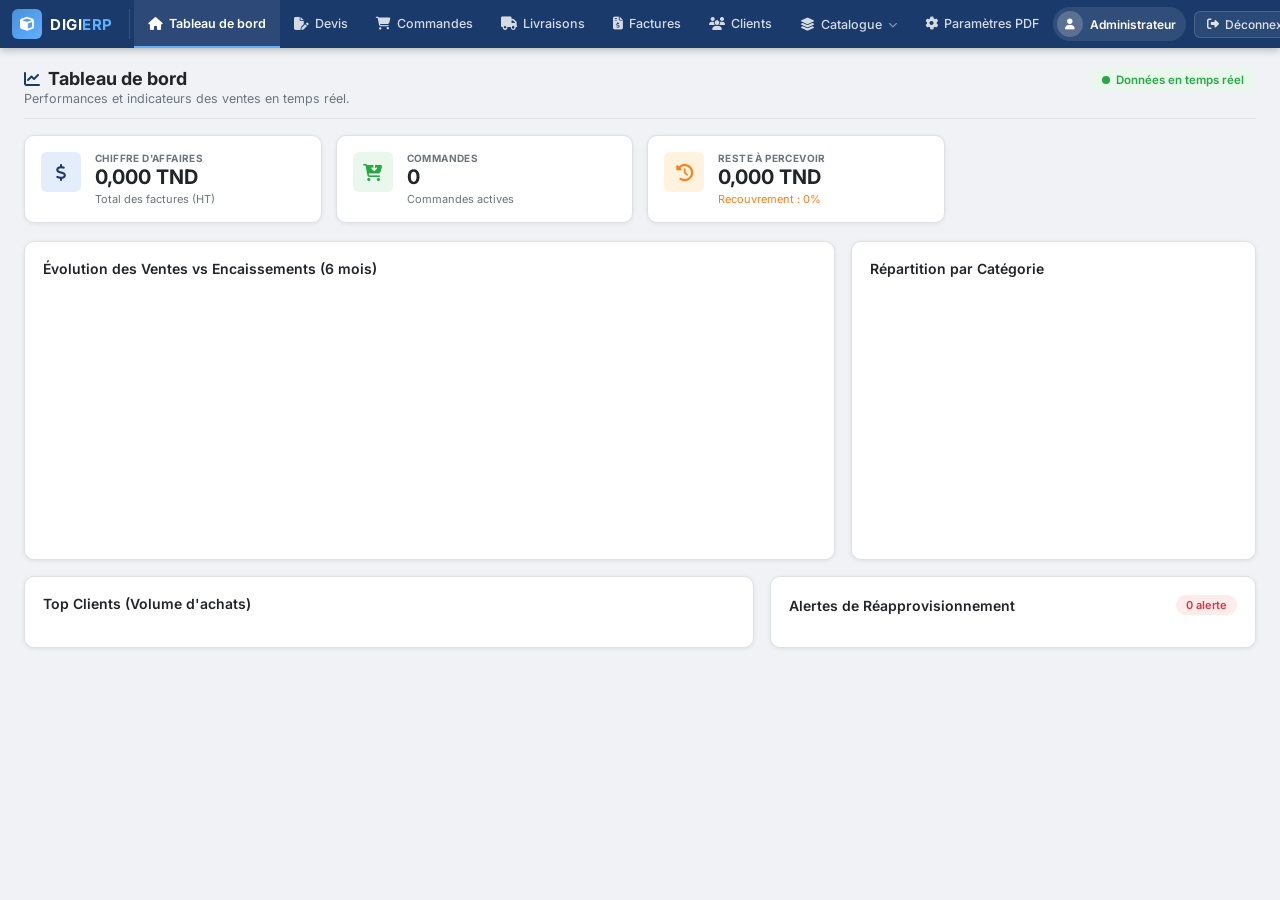
==== commit 11e0a186: "added article variante menu + popup + devis_ligne popup (buggy) 4/8/2026" ====
--- a/wwwroot/index.html
+++ b/wwwroot/index.html
@@ -186,14 +186,27 @@
                     <i class="fa-solid fa-users"></i>
                     <span>Clients</span>
                 </a>
-                <a href="#articles" class="topnav-item" id="nav-articles">
-                    <i class="fa-solid fa-bullhorn"></i>
-                    <span>Spots Publicitaires</span>
-                </a>
-                <a href="#plages-horaires" class="topnav-item" id="nav-plages-horaires">
-                    <i class="fa-solid fa-clock"></i>
-                    <span>Plages Horaires</span>
-                </a>
+                <div class="topnav-dropdown">
+                    <button class="topnav-item topnav-dropdown-toggle">
+                        <i class="fa-solid fa-layer-group"></i>
+                        <span>Catalogue</span>
+                        <i class="fa-solid fa-chevron-down nav-arrow"></i>
+                    </button>
+                    <div class="topnav-dropdown-menu">
+                        <a href="#articles" class="topnav-dropdown-item" id="nav-articles">
+                            <i class="fa-solid fa-bullhorn"></i>
+                            <span>Spots Publicitaires</span>
+                        </a>
+                        <a href="#plages-horaires" class="topnav-dropdown-item" id="nav-plages-horaires">
+                            <i class="fa-solid fa-clock"></i>
+                            <span>Plages Horaires</span>
+                        </a>
+                        <a href="#articles-variantes" class="topnav-dropdown-item" id="nav-articles-variantes">
+                            <i class="fa-solid fa-sliders"></i>
+                            <span>Articles Variantes</span>
+                        </a>
+                    </div>
+                </div>
                 <a href="#settings" class="topnav-item" id="nav-settings">
                     <i class="fa-solid fa-gear"></i>
                     <span>Paramètres PDF</span>
@@ -584,9 +597,24 @@
                             </button>
                         </div>
                     </div>
+                </section>
+
+                <!-- 9. ONGLET : ARTICLES VARIANTES -->
+                <section id="pane-articles-variantes" class="tab-pane">
+                    <div class="page-header">
+                        <div class="page-header-left">
+                            <h1><i class="fa-solid fa-sliders"></i> Catalogue des Articles Variantes</h1>
+                            <p>Combinaisons prédéfinies de spots publicitaires, plages horaires, durées et tarifs.</p>
+                        </div>
+                        <div class="page-header-right">
+                            <button class="btn btn-primary" id="btn-creer-article-variante-dx">
+                                <i class="fa-solid fa-plus"></i> Nouvelle Variante
+                            </button>
+                        </div>
+                    </div>
 
                     <div class="grid-wrapper">
-                        <div id="grid-plages-horaires" class="devextreme-grid"></div>
+                        <div id="grid-articles-variantes" class="devextreme-grid"></div>
                     </div>
                 </section>
             </div>
@@ -607,6 +635,8 @@
     <div id="popup-saisir-qte"></div>
     <div id="popup-plage-horaire"></div>
     <div id="popup-form-plage-horaire"></div>
+    <div id="popup-article-variante"></div>
+    <div id="popup-config-devis-ligne"></div>
 
     <!-- Notification Toast -->
     <div id="dx-toast"></div>
@@ -620,10 +650,12 @@
     <script src="js/factures.js"></script>
     <script src="js/clients.js"></script>
     <script src="js/articles.js"></script>
+    <script src="js/articles_variantes.js"></script>
     <script src="js/devis.js"></script>
     <script src="js/livraisons.js"></script>
     <script src="js/plages_horaires.js"></script>
     <script src="js/settings.js"></script>
+    <script src="js/devis_popup_line.js"></script>
     <!-- 3. Bootstrap principal (document.ready) -->
     <script src="js/app.js"></script>
 
--- a/wwwroot/css/styles.css
+++ b/wwwroot/css/styles.css
@@ -139,7 +139,7 @@
     align-items: stretch;
     height: 100%;
     flex-grow: 1;
-    overflow: hidden;
+    overflow: visible;
 }
 
 .topnav-item {
@@ -172,6 +172,65 @@
 
 .topnav-item i { font-size: 13px; }
 .nav-arrow { font-size: 9px !important; opacity: 0.6; }
+
+/* Dropdown menu Catalogue */
+.topnav-dropdown {
+    position: relative;
+    display: flex;
+    align-items: stretch;
+    height: 100%;
+}
+
+.topnav-dropdown-toggle {
+    background: transparent;
+    border: none;
+    outline: none;
+}
+
+.topnav-dropdown-menu {
+    display: none;
+    position: absolute;
+    top: 100%;
+    left: 0;
+    min-width: 210px;
+    background: var(--navy-dark);
+    box-shadow: 0 4px 14px rgba(0,0,0,0.35);
+    border-radius: 0 0 8px 8px;
+    border: 1px solid rgba(255,255,255,0.1);
+    border-top: none;
+    overflow: hidden;
+    z-index: 1050;
+    flex-direction: column;
+    padding: 4px 0;
+}
+
+.topnav-dropdown:hover .topnav-dropdown-menu,
+.topnav-dropdown.open .topnav-dropdown-menu {
+    display: flex;
+}
+
+.topnav-dropdown-item {
+    display: flex;
+    align-items: center;
+    gap: 10px;
+    padding: 10px 16px;
+    color: var(--text-nav);
+    text-decoration: none;
+    font-size: 12.5px;
+    font-weight: 500;
+    transition: background var(--t), color var(--t);
+}
+
+.topnav-dropdown-item:hover {
+    background: rgba(255,255,255,0.1);
+    color: var(--text-nav-act);
+}
+
+.topnav-dropdown-item.active {
+    background: rgba(96,176,255,0.18);
+    color: #60b0ff;
+    font-weight: 600;
+}
 
 /* Right side actions */
 .topnav-actions {
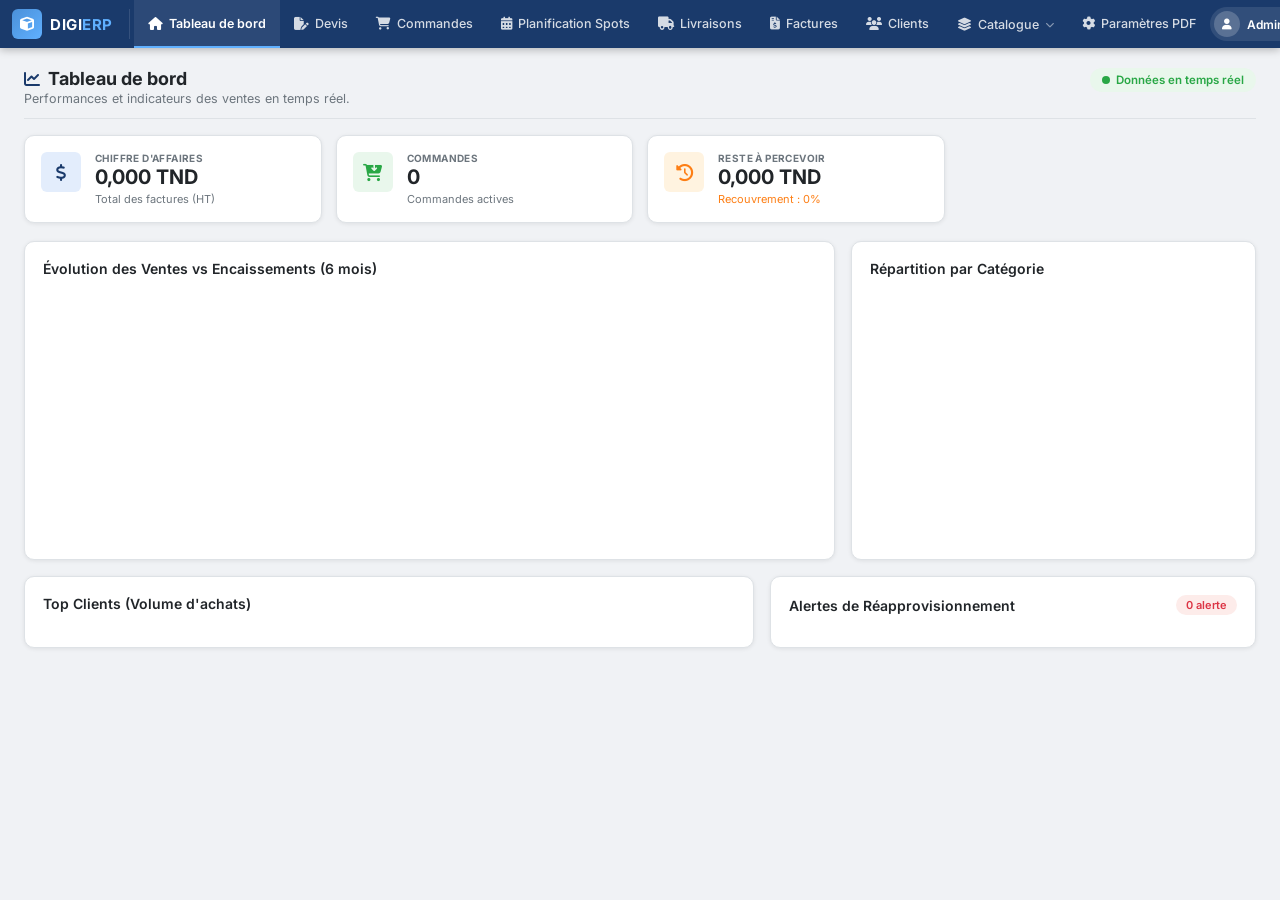
==== commit 410e9c88: "added menu for spot planning and updated devis 6/8/2026" ====
--- a/wwwroot/index.html
+++ b/wwwroot/index.html
@@ -173,6 +173,10 @@
                 <a href="#commandes" class="topnav-item" id="nav-commandes">
                     <i class="fa-solid fa-cart-shopping"></i>
                     <span>Commandes</span>
+                </a>
+                <a href="#planification-spots" class="topnav-item" id="nav-planification-spots">
+                    <i class="fa-solid fa-calendar-days"></i>
+                    <span>Planification Spots</span>
                 </a>
                 <a href="#livraisons" class="topnav-item" id="nav-livraisons">
                     <i class="fa-solid fa-truck"></i>
@@ -433,6 +437,56 @@
                     </div>
                 </section>
 
+                <!-- 3.1. ONGLET : PLANIFICATION SPOTS -->
+                <section id="pane-planification-spots" class="tab-pane">
+                    <div class="page-header">
+                        <div class="page-header-left">
+                            <h1><i class="fa-solid fa-calendar-days"></i> Planification des Spots Publicitaires</h1>
+                            <p>Programmation des diffusions par bon de commande, contrôle des créneaux et statuts.</p>
+                        </div>
+                    </div>
+
+                    <!-- KPI Planification Spots -->
+                    <div class="kpi-grid facture-kpis">
+                        <div class="kpi-card kpi-card-flat">
+                            <div class="kpi-icon-wrap ca"><i class="fa-solid fa-list-check"></i></div>
+                            <div class="kpi-body">
+                                <div class="kpi-label">TOTAL SPOTS</div>
+                                <div class="kpi-value" id="kpi-spots-total">0</div>
+                                <div class="kpi-sub">Total diffusions enregistrées</div>
+                            </div>
+                        </div>
+                        <div class="kpi-card kpi-card-flat">
+                            <div class="kpi-icon-wrap commandes"><i class="fa-solid fa-clock"></i></div>
+                            <div class="kpi-body">
+                                <div class="kpi-label">PLANIFIÉS</div>
+                                <div class="kpi-value" id="kpi-spots-planifies">0</div>
+                                <div class="kpi-sub">En attente de diffusion</div>
+                            </div>
+                        </div>
+                        <div class="kpi-card kpi-card-flat">
+                            <div class="kpi-icon-wrap clients"><i class="fa-solid fa-tower-broadcast"></i></div>
+                            <div class="kpi-body">
+                                <div class="kpi-label">DIFFUSÉS</div>
+                                <div class="kpi-value" id="kpi-spots-diffuses">0</div>
+                                <div class="kpi-sub">Diffusions exécutées</div>
+                            </div>
+                        </div>
+                        <div class="kpi-card kpi-card-flat">
+                            <div class="kpi-icon-wrap impayes"><i class="fa-solid fa-ban"></i></div>
+                            <div class="kpi-body">
+                                <div class="kpi-label">ANNULÉS</div>
+                                <div class="kpi-value" id="kpi-spots-annules">0</div>
+                                <div class="kpi-sub">Spots déprogrammés</div>
+                            </div>
+                        </div>
+                    </div>
+
+                    <div class="grid-wrapper">
+                        <div id="grid-planification-spots" class="devextreme-grid"></div>
+                    </div>
+                </section>
+
                 <!-- 4. ONGLET : CLIENTS -->
                 <section id="pane-clients" class="tab-pane">
                     <div class="page-header">
@@ -596,6 +650,10 @@
                                 <i class="fa-solid fa-plus"></i> Nouvelle Plage Horaire
                             </button>
                         </div>
+                    </div>
+
+                    <div class="grid-wrapper">
+                        <div id="grid-plages-horaires" class="devextreme-grid"></div>
                     </div>
                 </section>
 
@@ -637,6 +695,7 @@
     <div id="popup-form-plage-horaire"></div>
     <div id="popup-article-variante"></div>
     <div id="popup-config-devis-ligne"></div>
+    <div id="popup-planification-commande"></div>
 
     <!-- Notification Toast -->
     <div id="dx-toast"></div>
@@ -656,6 +715,7 @@
     <script src="js/plages_horaires.js"></script>
     <script src="js/settings.js"></script>
     <script src="js/devis_popup_line.js"></script>
+    <script src="js/planification_spots.js"></script>
     <!-- 3. Bootstrap principal (document.ready) -->
     <script src="js/app.js"></script>
 
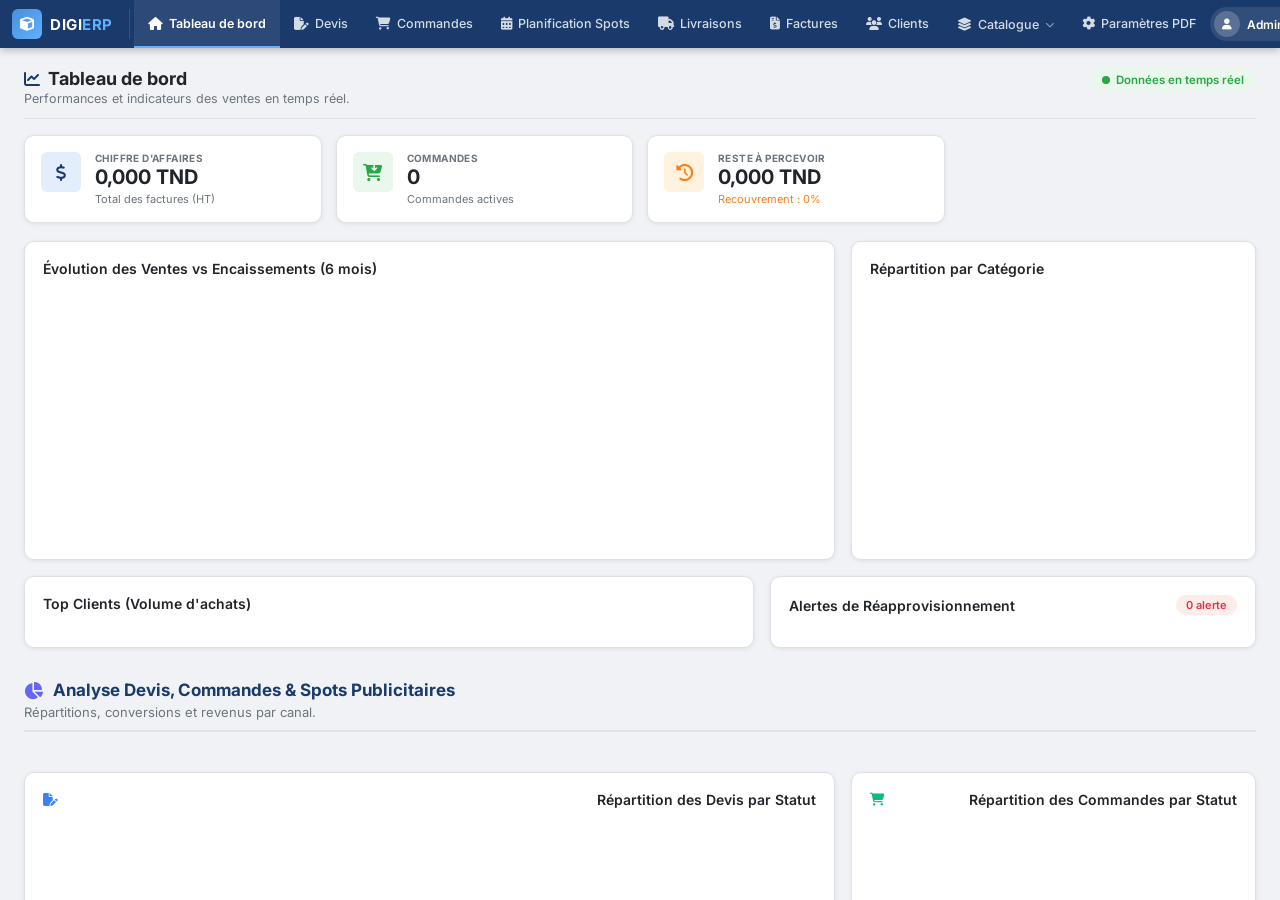
==== commit 85394033: "fixed planification spots errors added edit and delete for devis and commandes added new dashboard 7" ====
--- a/wwwroot/index.html
+++ b/wwwroot/index.html
@@ -315,7 +315,77 @@
                             <div class="alert-list-container" id="dashboard-stock-alerts"></div>
                         </div>
                     </div>
-                </section>
+
+                    <!-- =========================================================== -->
+                    <!-- SECTION ANALYTIQUE : DEVIS / COMMANDES / SPOTS              -->
+                    <!-- =========================================================== -->
+                    <div class="analytics-section-header" style="margin-top:32px; margin-bottom:16px; padding-bottom:10px; border-bottom:2px solid var(--border);">
+                        <h2 style="margin:0; font-size:17px; font-weight:700; color:var(--navy); display:flex; align-items:center; gap:10px;">
+                            <i class="fa-solid fa-chart-pie" style="color:#6366f1;"></i>
+                            Analyse Devis, Commandes & Spots Publicitaires
+                        </h2>
+                        <p style="margin:4px 0 0; font-size:13px; color:var(--text-muted);">Répartitions, conversions et revenus par canal.</p>
+                    </div>
+
+                    <!-- KPI Conversion -->
+                    <div id="analytics-kpi-bar" style="display:flex; gap:16px; margin-bottom:24px; flex-wrap:wrap;"></div>
+
+                    <!-- Row 1 : Pie Devis statut | Pie Commandes statut | Pie Conversion -->
+                    <div class="charts-row" style="margin-bottom:20px;">
+                        <div class="chart-card" style="flex:1; min-width:280px;">
+                            <div class="card-header">
+                                <i class="fa-solid fa-file-pen" style="color:#3b82f6; margin-right:6px;"></i>
+                                <h3 style="display:inline;">Répartition des Devis par Statut</h3>
+                            </div>
+                            <div id="chart-devis-statut" style="height:260px;"></div>
+                        </div>
+                        <div class="chart-card" style="flex:1; min-width:280px;">
+                            <div class="card-header">
+                                <i class="fa-solid fa-cart-shopping" style="color:#10b981; margin-right:6px;"></i>
+                                <h3 style="display:inline;">Répartition des Commandes par Statut</h3>
+                            </div>
+                            <div id="chart-commandes-statut" style="height:260px;"></div>
+                        </div>
+                        <div class="chart-card" style="flex:1; min-width:280px;">
+                            <div class="card-header">
+                                <i class="fa-solid fa-arrows-turn-to-dots" style="color:#f59e0b; margin-right:6px;"></i>
+                                <h3 style="display:inline;">Taux de Conversion Devis → Commande</h3>
+                            </div>
+                            <div id="chart-conversion" style="height:260px;"></div>
+                        </div>
+                    </div>
+
+                    <!-- Row 2 : Bar Plage Horaire | Bar Variante -->
+                    <div class="charts-row" style="margin-bottom:20px;">
+                        <div class="chart-card" style="flex:1.4; min-width:340px;">
+                            <div class="card-header">
+                                <i class="fa-solid fa-clock" style="color:#6366f1; margin-right:6px;"></i>
+                                <h3 style="display:inline;">Revenus par Plage Horaire (par Statut Spot)</h3>
+                            </div>
+                            <div id="chart-plage-horaire-revenu" style="height:300px;"></div>
+                        </div>
+                        <div class="chart-card" style="flex:1; min-width:280px;">
+                            <div class="card-header">
+                                <i class="fa-solid fa-bullhorn" style="color:#ec4899; margin-right:6px;"></i>
+                                <h3 style="display:inline;">Revenus par Spot Publicitaire</h3>
+                            </div>
+                            <div id="chart-spots-revenu" style="height:300px;"></div>
+                        </div>
+                    </div>
+
+                    <!-- Row 3 : Pie Planification spots statut -->
+                    <div class="charts-row" style="margin-bottom:32px;">
+                        <div class="chart-card" style="flex:1; min-width:280px; max-width:400px;">
+                            <div class="card-header">
+                                <i class="fa-solid fa-calendar-days" style="color:#8b5cf6; margin-right:6px;"></i>
+                                <h3 style="display:inline;">Répartition des Planifications Spots par Statut</h3>
+                            </div>
+                            <div id="chart-spots-statut" style="height:280px;"></div>
+                        </div>
+                    </div>
+
+                </section>
+
 
                 <!-- 2. ONGLET : DEVIS -->
                 <section id="pane-devis" class="tab-pane">
--- a/wwwroot/css/styles.css
+++ b/wwwroot/css/styles.css
@@ -854,6 +854,30 @@
 
         .action-btn-dx.btn-cancel:hover {
             background: var(--danger);
+            color: #fff;
+        }
+
+    /* Delete (darker red) */
+    .action-btn-dx.btn-delete {
+        background: #fef2f2;
+        color: #991b1b;
+        border-color: #fecaca;
+    }
+
+        .action-btn-dx.btn-delete:hover {
+            background: #991b1b;
+            color: #fff;
+        }
+
+    /* Edit (indigo) */
+    .action-btn-dx.btn-edit {
+        background: #eef2ff;
+        color: #4338ca;
+        border-color: #c7d2fe;
+    }
+
+        .action-btn-dx.btn-edit:hover {
+            background: #4338ca;
             color: #fff;
         }
 
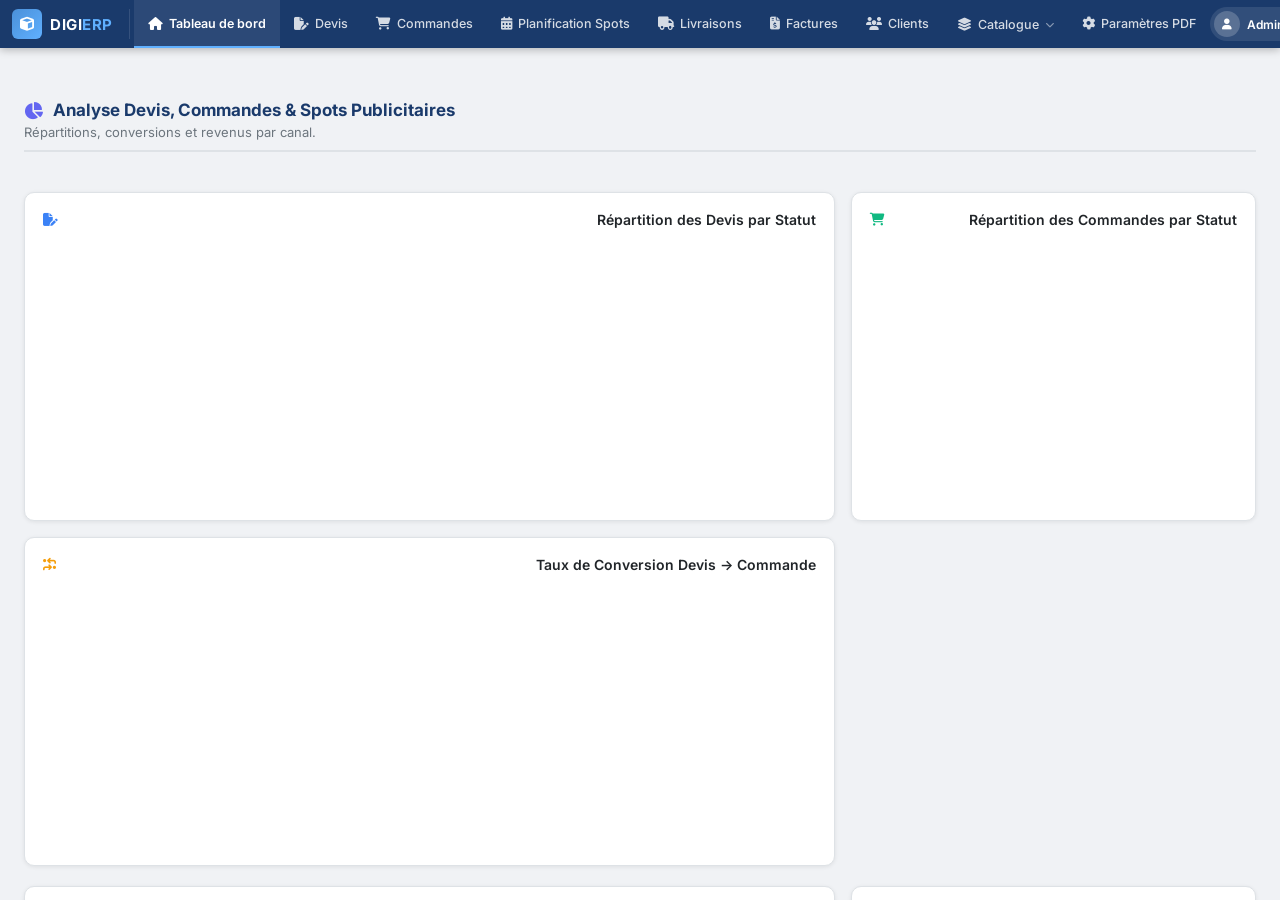
==== commit f3cbc5f9: "added pdf for facture and updated dashboard 18/8/2026" ====
--- a/wwwroot/index.html
+++ b/wwwroot/index.html
@@ -237,7 +237,7 @@
                 <!-- 1. ONGLET : TABLEAU DE BORD -->
                 <section id="pane-tableau-bord" class="tab-pane active">
                     <!-- En-tête de page -->
-                    <div class="page-header">
+                    <!--<div class="page-header">
                         <div class="page-header-left">
                             <h1><i class="fa-solid fa-chart-line"></i> Tableau de bord</h1>
                             <p>Performances et indicateurs des ventes en temps réel.</p>
@@ -247,10 +247,10 @@
                                 <span class="pulse-dot"></span> Données en temps réel
                             </div>
                         </div>
-                    </div>
+                    </div>-->
 
                     <!-- CARTES KPI -->
-                    <div class="kpi-grid">
+                    <!--<div class="kpi-grid">
                         <div class="kpi-card">
                             <div class="kpi-icon-wrap ca">
                                 <i class="fa-solid fa-dollar-sign"></i>
@@ -281,10 +281,10 @@
                                 <div class="kpi-sub kpi-sub-danger" id="kpi-taux-recouvrement">Recouvrement : 0%</div>
                             </div>
                         </div>
-                    </div>
+                    </div>-->
 
                     <!-- SECTION DE GRAPHES DEVEXTREME -->
-                    <div class="charts-row">
+                    <!--<div class="charts-row">
                         <div class="chart-card large">
                             <div class="card-header">
                                 <h3>Évolution des Ventes vs Encaissements (6 mois)</h3>
@@ -297,10 +297,10 @@
                             </div>
                             <div id="chart-categories" class="devextreme-chart"></div>
                         </div>
-                    </div>
+                    </div>-->
 
                     <!-- GRID INFÉRIEURE : TOP CLIENTS & ALERTE STOCKS -->
-                    <div class="dashboard-bottom-grid">
+                    <!--<div class="dashboard-bottom-grid">
                         <div class="table-card">
                             <div class="card-header-flex">
                                 <h3>Top Clients (Volume d'achats)</h3>
@@ -314,7 +314,7 @@
                             </div>
                             <div class="alert-list-container" id="dashboard-stock-alerts"></div>
                         </div>
-                    </div>
+                    </div>-->
 
                     <!-- =========================================================== -->
                     <!-- SECTION ANALYTIQUE : DEVIS / COMMANDES / SPOTS              -->
@@ -514,6 +514,16 @@
                             <h1><i class="fa-solid fa-calendar-days"></i> Planification des Spots Publicitaires</h1>
                             <p>Programmation des diffusions par bon de commande, contrôle des créneaux et statuts.</p>
                         </div>
+                        <div class="page-header-right">
+                            <div class="btn-group-toggle" id="btn-grp-spots-global-view">
+                                <button id="btn-view-spots-grid" class="btn btn-sm active">
+                                    <i class="fa-solid fa-table-list"></i> Vue Grille
+                                </button>
+                                <button id="btn-view-spots-calendar" class="btn btn-sm">
+                                    <i class="fa-solid fa-calendar-days"></i> Calendrier Broadcast
+                                </button>
+                            </div>
+                        </div>
                     </div>
 
                     <!-- KPI Planification Spots -->
@@ -552,8 +562,11 @@
                         </div>
                     </div>
 
-                    <div class="grid-wrapper">
+                    <div class="grid-wrapper" id="wrapper-planification-spots-grid">
                         <div id="grid-planification-spots" class="devextreme-grid"></div>
+                    </div>
+                    <div class="grid-wrapper" id="wrapper-planification-spots-calendar" style="display: none; height: calc(100vh - 275px); min-height: 600px; padding: 12px; background: var(--bg-white); border-radius: var(--r-md); border: 1px solid var(--border); box-shadow: var(--shadow-sm);">
+                        <div id="scheduler-global-spots" style="height: 100%;"></div>
                     </div>
                 </section>
 
--- a/wwwroot/css/styles.css
+++ b/wwwroot/css/styles.css
@@ -1254,3 +1254,275 @@
 
 /* Input helper */
 .input-helper { font-size: 11px; color: var(--text-light); }
+
+/* ================================================================
+   PLANIFICATION DES SPOTS - CALENDRIER & CARTES DE DIFFUSION
+   ================================================================ */
+.spot-card-tile {
+    width: 100%;
+    height: 100%;
+    box-sizing: border-box;
+    display: flex;
+    flex-direction: column;
+    justify-content: space-between;
+    padding: 4px 6px;
+    border-radius: var(--r-sm);
+    font-family: var(--font);
+    font-size: 11.5px;
+    line-height: 1.25;
+    color: #ffffff;
+    box-shadow: 0 1px 3px rgba(0, 0, 0, 0.12);
+    overflow: hidden;
+    cursor: pointer;
+    transition: transform var(--t), box-shadow var(--t);
+    border-left: 3.5px solid rgba(255, 255, 255, 0.85);
+}
+
+.spot-card-tile:hover {
+    transform: translateY(-1px);
+    box-shadow: 0 4px 8px rgba(0, 0, 0, 0.20);
+}
+
+.spot-card-tile.status-planifie {
+    background: linear-gradient(135deg, #d97706 0%, #b45309 100%);
+    border-left-color: #fef08a;
+}
+
+.spot-card-tile.status-diffuse {
+    background: linear-gradient(135deg, #15803d 0%, #166534 100%);
+    border-left-color: #86efac;
+}
+
+.spot-card-tile.status-annule {
+    background: linear-gradient(135deg, #dc2626 0%, #991b1b 100%);
+    border-left-color: #fca5a5;
+    opacity: 0.85;
+    text-decoration: line-through;
+}
+
+.spot-tile-header {
+    display: flex;
+    justify-content: space-between;
+    align-items: center;
+    gap: 4px;
+    margin-bottom: 2px;
+    font-size: 10.5px;
+    font-weight: 700;
+}
+
+.spot-tile-time {
+    display: inline-flex;
+    align-items: center;
+    gap: 3px;
+    letter-spacing: 0.3px;
+    white-space: nowrap;
+}
+
+.spot-tile-duration {
+    display: inline-flex;
+    align-items: center;
+    gap: 2px;
+    background: rgba(0, 0, 0, 0.25);
+    padding: 1px 4px;
+    border-radius: 3px;
+    font-size: 9.5px;
+    font-weight: 800;
+    letter-spacing: 0.2px;
+    white-space: nowrap;
+}
+
+.spot-tile-title {
+    font-weight: 700;
+    font-size: 11.5px;
+    white-space: nowrap;
+    overflow: hidden;
+    text-overflow: ellipsis;
+    margin-bottom: 2px;
+    text-shadow: 0 1px 2px rgba(0, 0, 0, 0.3);
+}
+
+.spot-tile-footer {
+    display: flex;
+    justify-content: space-between;
+    align-items: center;
+    gap: 4px;
+    font-size: 9.5px;
+    opacity: 0.95;
+    overflow: hidden;
+}
+
+.spot-tile-client {
+    white-space: nowrap;
+    overflow: hidden;
+    text-overflow: ellipsis;
+    max-width: 120px;
+    font-style: italic;
+}
+
+.spot-tile-badge {
+    background: rgba(255, 255, 255, 0.22);
+    padding: 1px 5px;
+    border-radius: 3px;
+    font-weight: 600;
+    text-transform: uppercase;
+    font-size: 8.5px;
+    letter-spacing: 0.3px;
+}
+
+/* Tooltip Popover Rich Card */
+.spot-tooltip-card {
+    min-width: 290px;
+    max-width: 380px;
+    padding: 4px;
+    font-family: var(--font);
+}
+
+.spot-tooltip-header {
+    background: #f8fafc;
+    border: 1px solid #e2e8f0;
+    border-radius: var(--r-sm);
+    padding: 8px 10px;
+    margin-bottom: 10px;
+    display: flex;
+    justify-content: space-between;
+    align-items: flex-start;
+    gap: 8px;
+}
+
+.spot-tooltip-title-wrap {
+    flex: 1;
+    min-width: 0;
+}
+
+.spot-tooltip-title {
+    font-size: 13.5px;
+    font-weight: 700;
+    color: #0f172a;
+    line-height: 1.3;
+    display: flex;
+    align-items: center;
+    gap: 6px;
+}
+
+.spot-tooltip-code {
+    display: inline-block;
+    font-size: 11px;
+    color: #64748b;
+    font-family: monospace;
+    margin-top: 2px;
+}
+
+.spot-tooltip-badges {
+    display: flex;
+    flex-direction: column;
+    align-items: flex-end;
+    gap: 4px;
+    flex-shrink: 0;
+}
+
+.spot-duration-pill {
+    display: inline-flex;
+    align-items: center;
+    gap: 4px;
+    background: #e0f2fe;
+    color: #0369a1;
+    border: 1px solid #bae6fd;
+    padding: 2px 7px;
+    border-radius: 12px;
+    font-size: 11px;
+    font-weight: 700;
+}
+
+.spot-tooltip-body {
+    display: flex;
+    flex-direction: column;
+    gap: 6px;
+    font-size: 12.5px;
+    margin-bottom: 12px;
+}
+
+.spot-tooltip-row {
+    display: flex;
+    align-items: center;
+    justify-content: space-between;
+    gap: 8px;
+    padding: 3px 0;
+    border-bottom: 1px dashed #f1f5f9;
+}
+
+.spot-tooltip-label {
+    color: #64748b;
+    font-size: 11.5px;
+    display: flex;
+    align-items: center;
+    gap: 5px;
+    flex-shrink: 0;
+}
+
+.spot-tooltip-value {
+    color: #1e293b;
+    text-align: right;
+    font-size: 12px;
+    word-break: break-word;
+}
+
+.spot-tooltip-actions {
+    display: flex;
+    justify-content: space-between;
+    align-items: center;
+    gap: 8px;
+    padding-top: 8px;
+    border-top: 1px solid #e2e8f0;
+}
+
+.spot-status-btn-group {
+    display: flex;
+    gap: 4px;
+    flex-wrap: wrap;
+}
+
+/* Scheduler customization for broadcast time precision */
+.dx-scheduler-appointment {
+    min-height: 28px !important;
+    border-radius: var(--r-sm) !important;
+    overflow: visible !important;
+}
+
+.dx-scheduler-work-space .dx-scheduler-cell-sizes-horizontal {
+    min-width: 70px;
+}
+
+.dx-scheduler-timeline .dx-scheduler-appointment {
+    min-width: 60px !important;
+}
+
+/* Button toggle group styling */
+.btn-group-toggle {
+    display: inline-flex;
+    border-radius: var(--r-md);
+    overflow: hidden;
+    border: 1px solid var(--border);
+    background: var(--bg-app);
+}
+
+.btn-group-toggle .btn {
+    border-radius: 0;
+    border: none;
+    padding: 6px 14px;
+    font-size: 12.5px;
+    font-weight: 500;
+    color: var(--text-muted);
+    background: transparent;
+    transition: all var(--t);
+}
+
+.btn-group-toggle .btn.active,
+.btn-group-toggle .btn:hover {
+    background: var(--navy);
+    color: #ffffff;
+}
+
+.btn-group-toggle .btn.active {
+    font-weight: 600;
+}
+
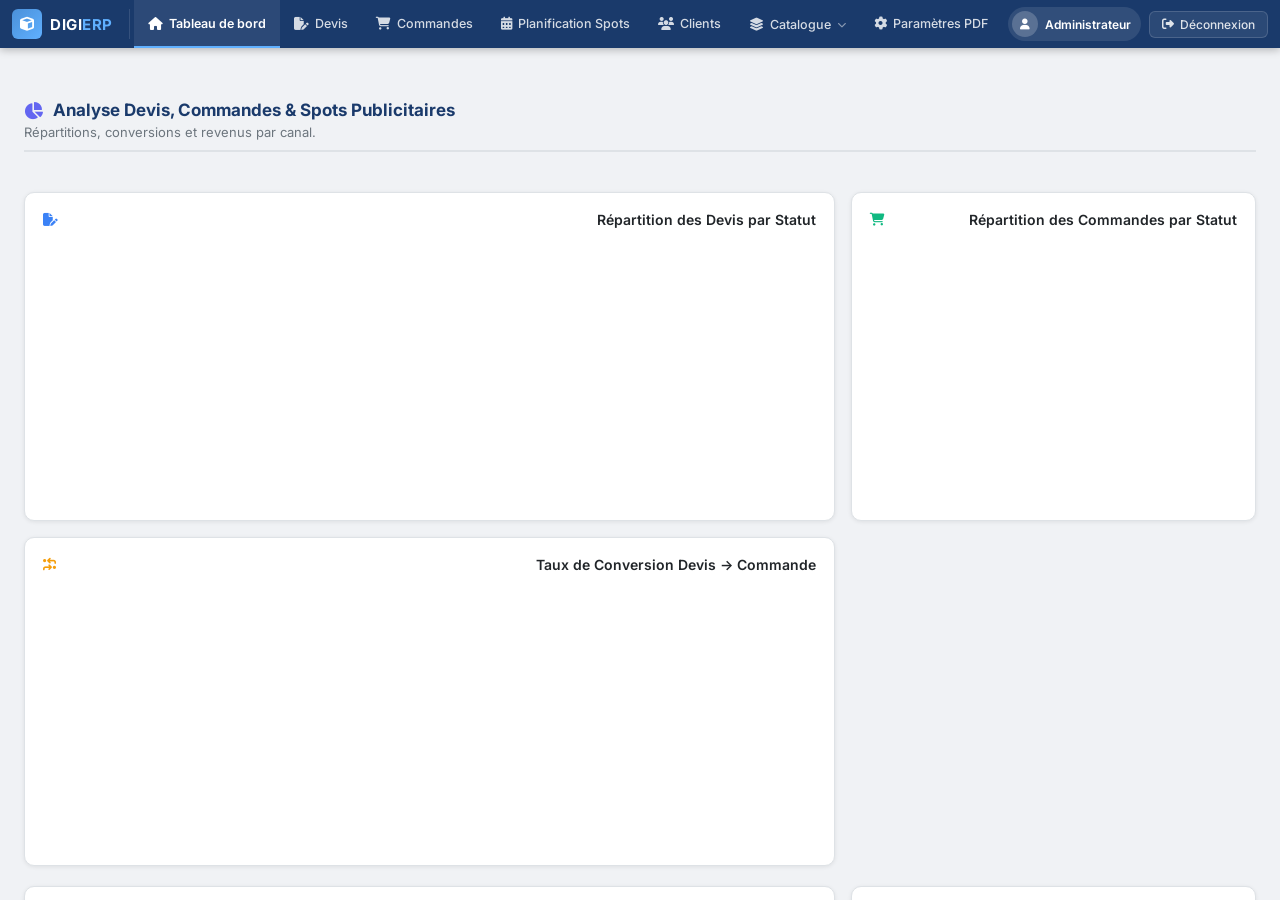
==== commit 21d5ea3b: "fixed annulé bug in commande and planification 19/8/2026" ====
--- a/wwwroot/index.html
+++ b/wwwroot/index.html
@@ -178,14 +178,14 @@
                     <i class="fa-solid fa-calendar-days"></i>
                     <span>Planification Spots</span>
                 </a>
-                <a href="#livraisons" class="topnav-item" id="nav-livraisons">
+                <!--<a href="#livraisons" class="topnav-item" id="nav-livraisons">
                     <i class="fa-solid fa-truck"></i>
                     <span>Livraisons</span>
                 </a>
                 <a href="#factures" class="topnav-item" id="nav-factures">
                     <i class="fa-solid fa-file-invoice-dollar"></i>
                     <span>Factures</span>
-                </a>
+                </a>-->
                 <a href="#clients" class="topnav-item" id="nav-clients">
                     <i class="fa-solid fa-users"></i>
                     <span>Clients</span>
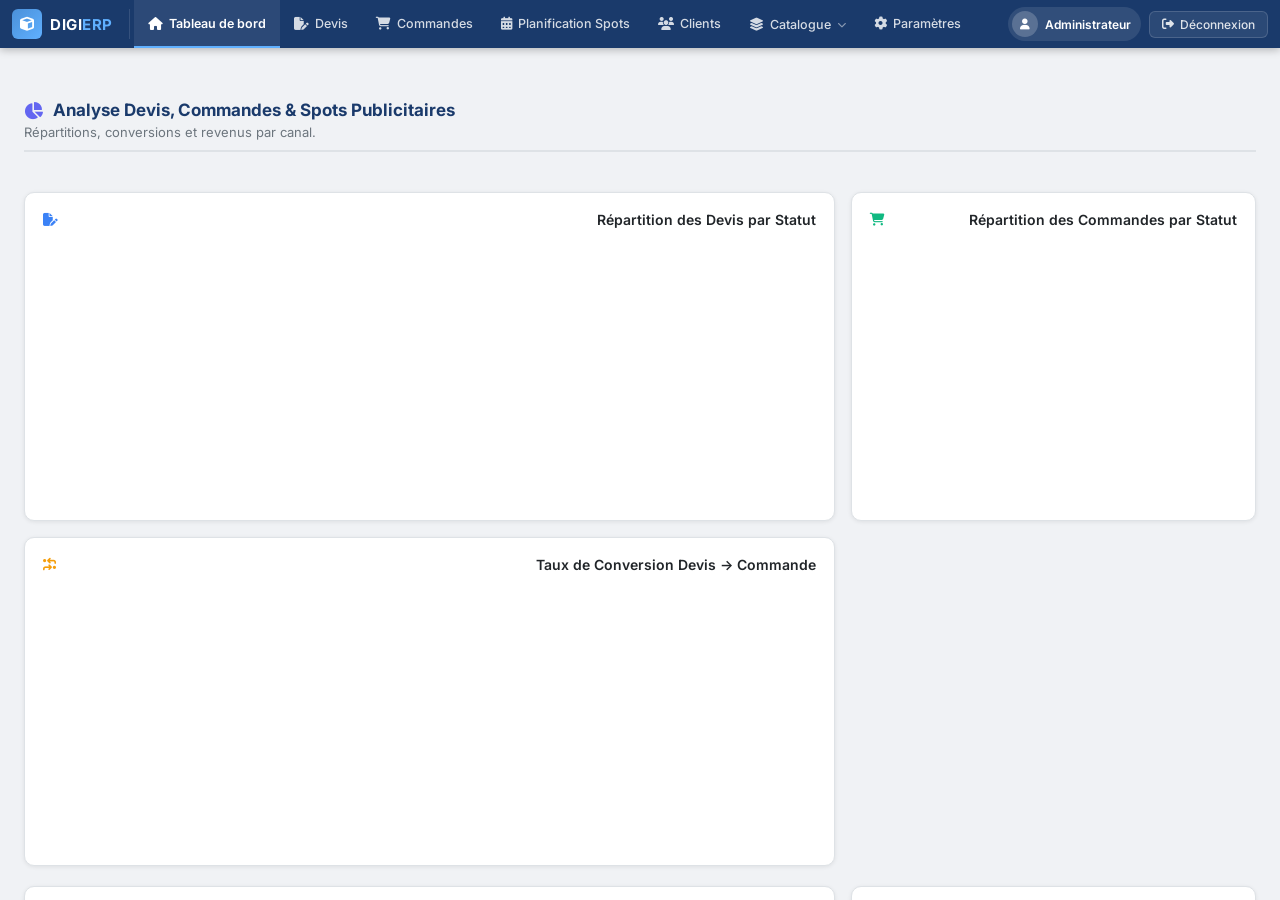
==== commit e45a2be0: "added datagrid export debugging 20/8/2026" ====
--- a/wwwroot/index.html
+++ b/wwwroot/index.html
@@ -20,6 +20,11 @@
     
     <!-- jQuery requis pour DevExtreme -->
     <script src="https://code.jquery.com/jquery-3.5.1.min.js"></script>
+    
+    <!-- Bibliothèques d'export pour DevExtreme (ExcelJS, FileSaver, jsPDF) -->
+    <script src="https://cdnjs.cloudflare.com/ajax/libs/exceljs/4.3.0/exceljs.min.js"></script>
+    <script src="https://cdnjs.cloudflare.com/ajax/libs/FileSaver.js/2.0.5/FileSaver.min.js"></script>
+    <script src="https://cdnjs.cloudflare.com/ajax/libs/jspdf/2.5.1/jspdf.umd.min.js"></script>
     
     <!-- DevExtreme JS + Traduction Française -->
     <script src="https://cdn3.devexpress.com/jslib/23.2.5/js/dx.all.js"></script>
@@ -213,7 +218,7 @@
                 </div>
                 <a href="#settings" class="topnav-item" id="nav-settings">
                     <i class="fa-solid fa-gear"></i>
-                    <span>Paramètres PDF</span>
+                    <span>Paramètres</span>
                 </a>
             </nav>
 
@@ -657,12 +662,12 @@
                     </div>
                 </section>
 
-                <!-- 7. ONGLET : PARAMÈTRES PDF & ENTREPRISE -->
+                <!-- 7. ONGLET : PARAMÈTRES & ENTREPRISE -->
                 <section id="pane-settings" class="tab-pane">
                     <div class="page-header">
                         <div class="page-header-left">
-                            <h1><i class="fa-solid fa-gear"></i> Paramètres PDF & Configuration Entreprise</h1>
-                            <p>Personnalisez le nom de l'entreprise, l'adresse, le matricule fiscal et le logo imprimé sur les devis et factures PDF.</p>
+                            <h1><i class="fa-solid fa-gear"></i> Paramètres & Configuration Entreprise</h1>
+                            <p>Personnalisez le nom de l'entreprise, l'adresse, le matricule fiscal et le logo imprimé sur les devis et factures.</p>
                         </div>
                         <div class="page-header-right">
                             <button class="btn btn-primary" id="btn-save-settings">
@@ -702,7 +707,7 @@
                                 <input type="text" id="settings-rib" placeholder="ex: 01 234 567890123456789 01" class="dx-texteditor-input" style="width:100%; padding: 10px; border: 1px solid #cbd5e1; border-radius: 6px;">
                             </div>
                             <div class="input-group" style="grid-column: span 2;">
-                                <label for="settings-footer"><i class="fa-solid fa-comment-dots"></i> Mentions Légales / Pied de Page PDF</label>
+                                <label for="settings-footer"><i class="fa-solid fa-comment-dots"></i> Mentions Légales / Pied de Page</label>
                                 <input type="text" id="settings-footer" placeholder="ex: DIGI ERP - Document généré automatiquement" class="dx-texteditor-input" style="width:100%; padding: 10px; border: 1px solid #cbd5e1; border-radius: 6px;">
                             </div>
                         </form>
